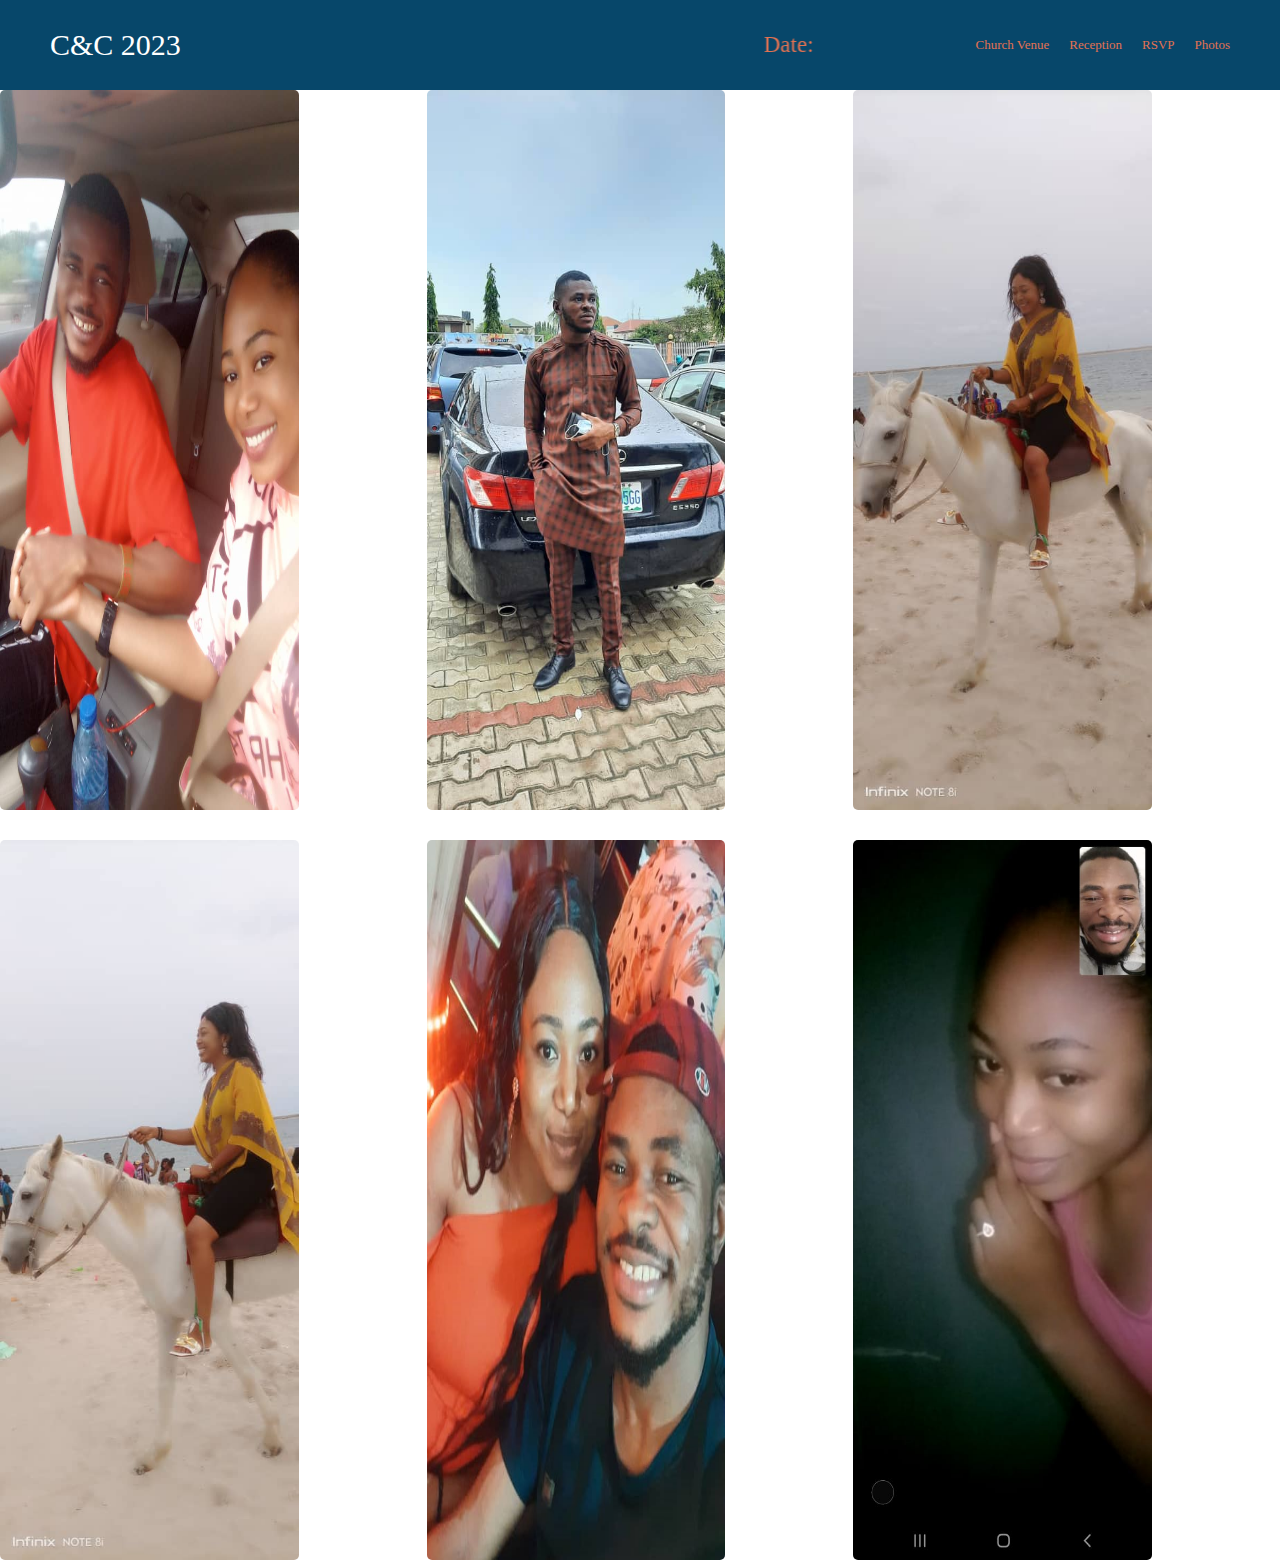
==== photo.html @ c26c6748 "my first wedding webpage commit" ====
<!DOCTYPE html>
<html lang="en">
<head>
    <meta charset="UTF-8">
    <meta http-equiv="X-UA-Compatible" content="IE=edge">
    <meta name="viewport" content="width=device-width, initial-scale=1.0">
    <title>photo</title>
    <link rel="stylesheet" href="../dashboard/css/all.min.css">
    <link rel="stylesheet" href="./style.css">
</head>
<body>
    <nav>
       
        <div class="navCC" ><a href="./index.html">C&C 2023</a></div>

        <marquee  direction="left" width="50%">Date: 29th April, 2023  <span>God bless you as you plan to come and celebrate with us</span></marquee>

        <label for="chck">
             <i class="fa-solid top_handborger_icon borgermenu fa-bars"></i>
            </label>
        <input type="checkbox" id="chck">
       
            <ul class="topmenu">
        
                <a href="./pages/Rsvp.html"> Church Venue</a>  
                <a href="./pages/Reception.html"> Reception</a>
                <a href="./pages/Rsvp.html"> RSVP</a>
                <a href="./photo.html"> Photos</a>
               
            </ul>
           
            
   
    </nav>

    <div class="galleryContainer">
        
    <div class="gallery">
      
        <img src="./photos/img1.jpg" class="long">
    
        <img src="./photos/img2.jpg" class="long">
    
        <img src="./photos/img3.jpg" class="long">
   
        <img src="./photos/img4.jpg" class="long">
    
        <img src="./photos/img5.jpg" class="long">
    
        <img src="./photos/img6.jpg" class="long">
    

</div>

    </div>



   


    <script src="./js/all.min.js"></script>   
</body>
</html>
---- style.css ----
body{
    box-sizing: border-box;
    background-color: #fff;
    padding: 0;
    margin: 0;
    font-size: 62.5%;
    height: 100vh;
    
}
body .home{
       background-color: #f2f2f2;
        }


nav{
    display: flex;
    justify-content: space-between;
    align-items: center;
    height: 10vh;
    max-width:100%;
    margin: 0 auto;
    padding:0 50px;
    background-color: #07476a;
    color:#fff;
    font-size: 13px;
    color:#e37252;    
}

.borgermenu{
    display: none;
}

.topmenu{
    display: flex;
    justify-content: space-between;
    text-align: center;
}

.topmenu a{
    padding-left: 20px;
    text-decoration: none;
    color: #e37252;
}

.topmenu a:hover{
    color: #fff;
    font-size: 14px;
    transition: 0.5sec ease-in-out;
}

marquee{
    font-size: 23px;
}

marquee span{
    color:#fff;
    font-size: 20px;
    margin-left:30px;
}

.navCC{
font-size: 30px;
font-family: 'Lobster', cursive;
}

.navCC a{
text-decoration: none;
cursor: pointer;
color:#fff;
}

.container{
    display: grid;
    grid-template-columns: 1fr 1fr;
    align-items: center;
    justify-content: center;  
    text-align: center; 
    height: 90vh;
   
}


img{
    width:70%;
    height: 80vh;
    border-radius:5px;
    
}

.container h1{
    font-size: 60px;
    line-height: 20px;
    color: #e37252;
    font-family: 'Lobster', cursive;
    font-weight: 300;
}

.cardtext{
    width: 100%;
}

.cardtext h1:nth-child(2){
    color: #07476a;
    font-size: 40px;
}

.container h2{
    font-size: 50px;
    line-height: 20px;
    color:#e37252;
    
}

.container h3{
    font-size: 30px;
    line-height: 20px;
    color: #07476a;
  
}

.container:last-child{
    order: 2;
}


.line{
    width: 15%;
    height:5px ;
    background: #e5e5e5;
    margin: 0 auto;
}

#chck{
    display: none;
}


/*Rsvp*/

body .backroundImg{
    background-image: url(./photos/debby-hudson-jcc8sxK2Adw-unsplash.jpg);
    background-repeat: no-repeat;
    background-size:cover;
    background-position:center;
    height:90vh;
    width: 100%;
    box-sizing: border-box;
    font-family: 'Montserrat', sans-serif;
    color:#07476a;
}

.backroundImg{

display: flex;
flex-direction: column;
padding-left: 20%;
justify-content: center;


}

.backroundImg h1{
font-size: 60px;
line-height: 50px;
}

/*church Venue*/
body .VenueImage{
    background-image: url(./photos/WhatsApp\ Image\ 2023-02-01\ at\ 11.03.55\ AM.jpeg);
    background-position: center;
    background-size: cover;
    background-repeat: no-repeat;
    height: 90vh;
    box-sizing: border-box;
}


.VenueImage{
    display: flex;
    flex-direction: column;
    align-items: center;
    justify-content: center;
    text-align: center;

}
.VenueImage h1{
    color:gold;
    font-size: 60px;
    line-height: 20px;
    }

    /*reception*/
    .reception{
        background-image: url(./photos/WhatsApp\ Image\ 2023-02-01\ at\ 11.55.58\ AM.jpeg);
        background-position: center;
        background-size: cover;
        background-repeat: no-repeat;
        height: 90vh;
        box-sizing: border-box;
      opacity: 80%;
    }
    .reception{
        display: flex;
        flex-direction: column;
        align-items: center;
        justify-content: center;
        text-align: center;
        line-height: 18px;
        }

    .reception h2,h3{
        color:greenyellow;
        font-size: 40px;
        }

        /*photo*/

        .galleryContainer{
            max-width: 1400px;
            height: 80vh;
          row-gap: 30px;
        }
      
     .gallery{
            display: grid;
            grid-template-columns: 5fr 5fr 5fr;
           grid-row-gap:30px;
            background-color: #fff;
            width: 100%;
            height: 100%;
        
          
        }



.gallery .long:hover{
   scale: 1.1;
   transition: 0.5sec ease-in-out;
   overflow:hidden;

}
       
       


@media(max-width:600px){
.borgermenu{
    display: block;
    font-size: 30px;
}

.cardtext{
    order: 2;
}


.topmenu{
    display: block;
    top:-100%;
    position: fixed;
}

 .topmenu a{
    display: flex;
    flex-direction: column;
    padding-top: 20px;
    color: #fff;
    justify-content: center;
    align-items: center;
    text-align: center;
    font-size: 18px;
    font-family: 'Lobster', cursive;
    
} 

#chck:checked~ul{   
    top:40px;
}

    nav{
        height: 7vh;
        padding:0 30px;  
    }
    
    marquee{
       display: none;
    }
    
    .container{
        grid-template-columns: 1fr;
        height: 93vh;
    }

    img{
        width:90%;
        height: 50vh;
        border-radius:10px;   
    }
    
    .container h1{
        font-size: 30px;
        color: #e37252;
        font-weight: 600;
        line-height: 18px;  
    }
    
    .cardtext h1:nth-child(2){
        color: #fff;
        font-size: 30px;
        color: #07476a;
    }
    
    .container h2{
        font-size: 30px;
        line-height: 15px;
        color:#e37252;
        
    }
    
    .container h3{
        font-size: 20px;
        line-height: 15px;
        color: #07476a;
      
    }
    
    .container:last-child{
        order: 1;
    }
    
    .line{
      display: none;   
    }
    

    
    /*Rsvp*/
    body .backroundImg{
        height: 93vh;
    }
    
    .backroundImg{
    padding: 10px 30px ;
    
    }
    
    .backroundImg h1{
    font-size: 40px;
    line-height: 30px;
    }
    
    /*church Venue*/
    body .VenueImage{
        height: 93vh;
    }
    

    .VenueImage h1{
        font-size: 40px;
        line-height: 40px;
        }
    
        /*reception*/
        .reception{
            height: 93vh;
        
        }
    
        .reception h2{  
            font-size: 40px;
           line-height: 40px;
            }
  
        .reception h3{
            font-size: 25px;
            color: goldenrod;
           
            }
    
            /*photo*/
          
            .gallery{
                grid-template-columns: 1fr;
               grid-row-gap:30px;
               width: 90%;
               margin:10px auto ;
            }
    
        }   
        
        
    /*nav{
        height: 60px;
        max-width:100%;
        background-color: #e5e5e5;
        color:#fff;
        padding:0 20px;
        font-size: 13px;
        
    }
    #chck:checked ~ .topmenu{
        display:block
    }
    

    .topmenu ul a{
        display: block;
        padding-left: 20px;
        text-decoration: none;
        color: #fff;
        font-size: 18px;
    }

    .topmenu{
        
        justify-content: center;
        text-align: center;
    }

    .container{
        display: grid;
        grid-template-columns: 1fr;
        margin-left:10;
        margin-right: 10px;
        margin-top: 40px;
        gap: 0px;
    }
.container .HomePhoto{
    order: 1;
}
    .borgermenu{
        display: block;
        font-size: 30px;
    }

    .topmenu{
        display:none;
    }

.container{
    grid-template-columns: 1fr;
}

img{
    background-color: red;
    width:70%
}


.container h1{
    font-size: 50px;
    margin-top: 20px;
    margin-bottom: 0px; 
}

.container h2{
    font-size: 30px;
    line-height: 20px;
    
}

.container h3{
    font-size: 20px;
    line-height: 20px;
    color: #e5e5e5;
  
}


.line{
    width: 15%;
    height:5px ;
    background: #e5e5e5;
    margin-top: 10px;  
}
}
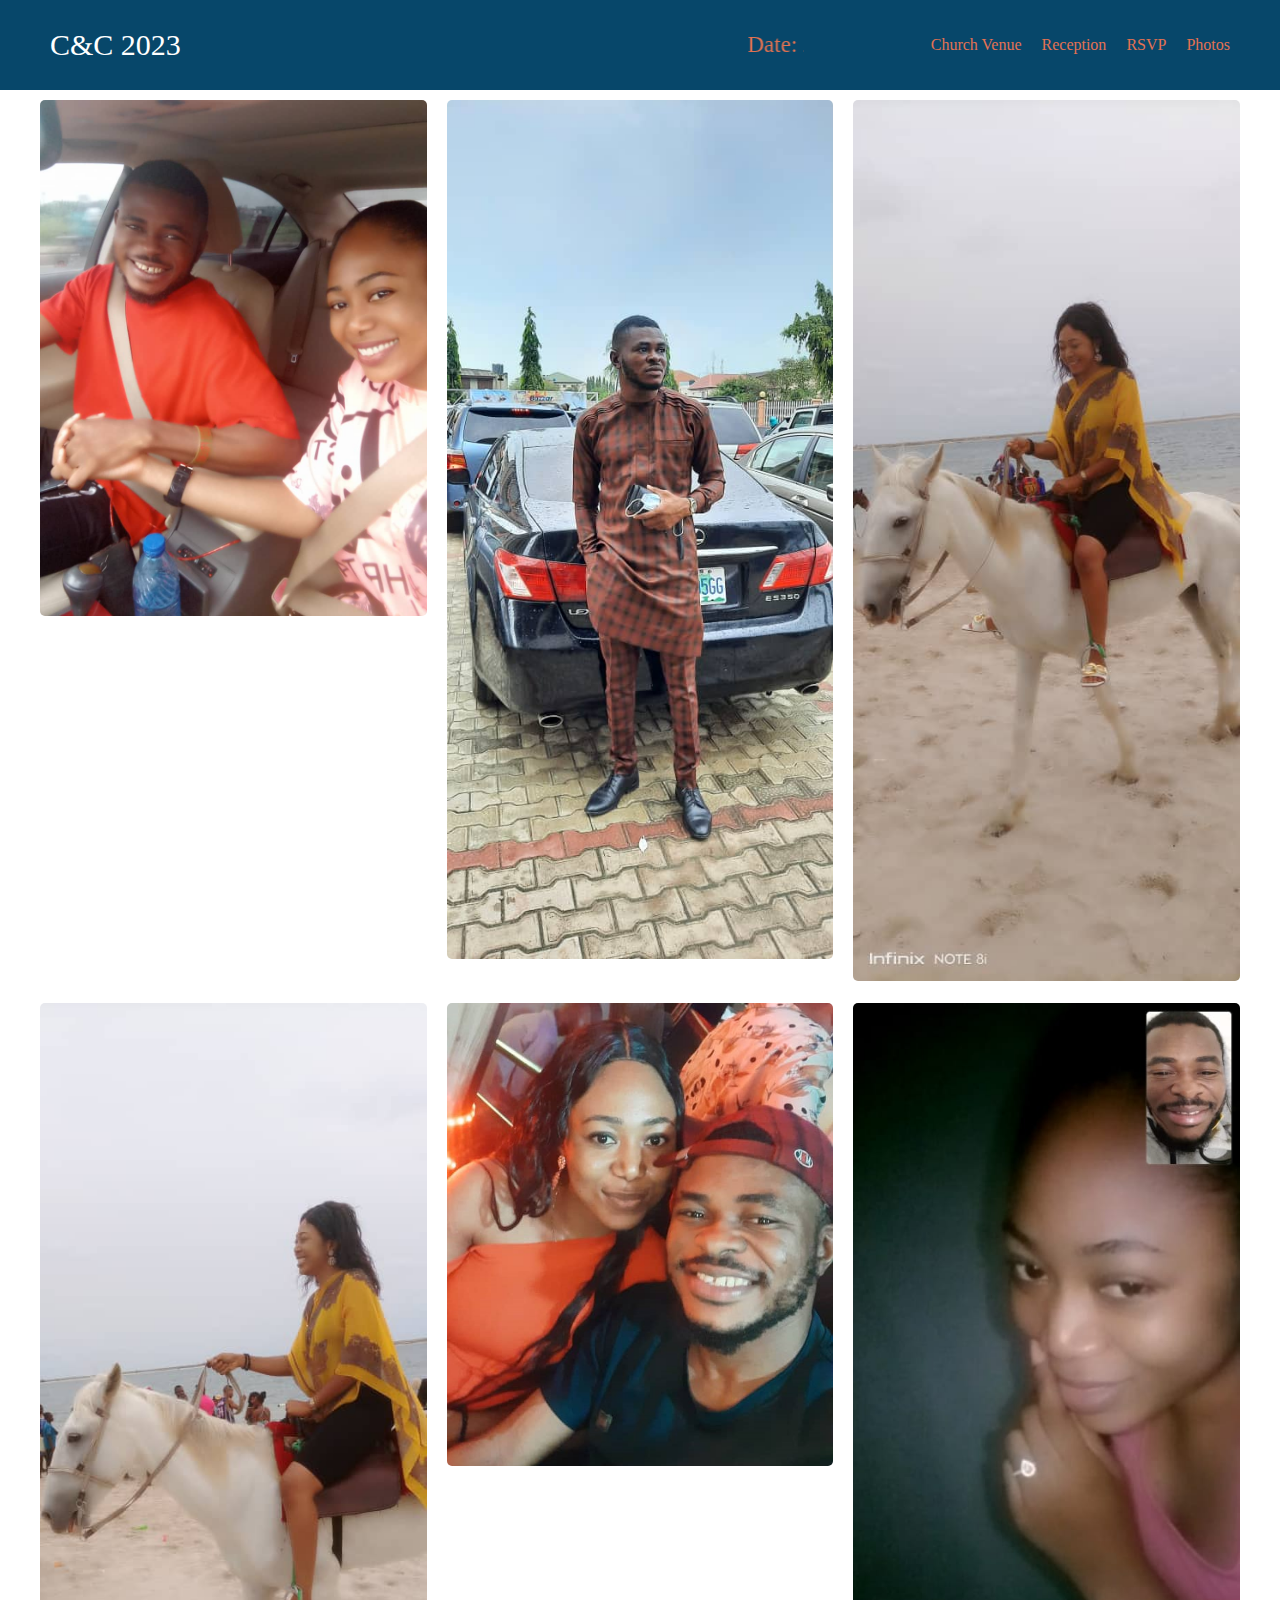
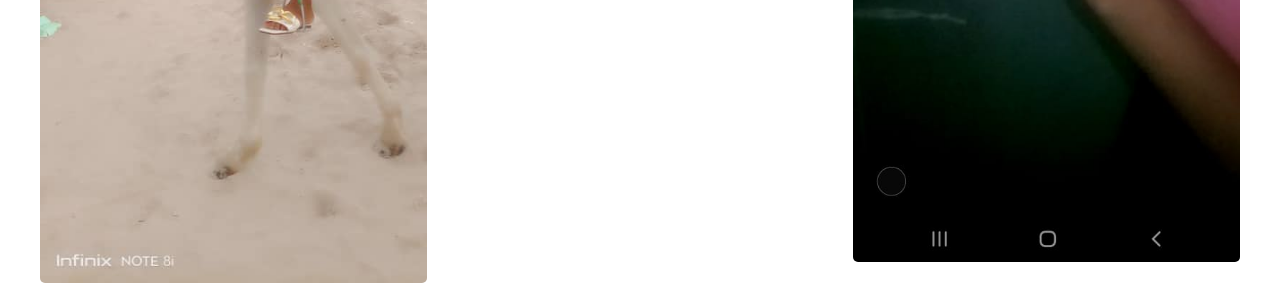
==== commit 336ecad5: "second commit" ====
--- a/photo.html
+++ b/photo.html
@@ -35,22 +35,42 @@
 
     <div class="galleryContainer">
         
-    <div class="gallery">
-      
-        <img src="./photos/img1.jpg" class="long">
-    
-        <img src="./photos/img2.jpg" class="long">
-    
-        <img src="./photos/img3.jpg" class="long">
-   
-        <img src="./photos/img4.jpg" class="long">
-    
-        <img src="./photos/img5.jpg" class="long">
-    
-        <img src="./photos/img6.jpg" class="long">
-    
+    <div class="box">
+        <div class="long">
+            <img src="./photos/img1.jpg" >
+        </div>
+        
+    </div>
 
-</div>
+    <div class="box">
+        <div class="long">
+            <img src="./photos/img2.jpg" >
+        </div>
+    </div>
+
+    <div class="box">
+        <div class="long">
+            <img src="./photos/img3.jpg" >
+        </div>
+    </div>
+
+    <div class="box">
+        <div class="long">
+            <img src="./photos/img4.jpg" >
+        </div>
+    </div>
+
+    <div class="box">
+        <div class="long">
+            <img src="./photos/img5.jpg" >
+        </div>
+    </div>
+
+    <div class="box">
+        <div class="long">
+            <img src="./photos/img6.jpg" >
+        </div>
+    </div>
 
     </div>
 
--- a/style.css
+++ b/style.css
@@ -40,11 +40,12 @@
     padding-left: 20px;
     text-decoration: none;
     color: #e37252;
+    font-size: 16px;
 }
 
 .topmenu a:hover{
     color: #fff;
-    font-size: 14px;
+   
     transition: 0.5sec ease-in-out;
 }
 
@@ -76,7 +77,6 @@
     justify-content: center;  
     text-align: center; 
     height: 90vh;
-   
 }
 
 
@@ -197,25 +197,56 @@
         background-repeat: no-repeat;
         height: 90vh;
         box-sizing: border-box;
-      opacity: 80%;
-    }
-    .reception{
+      opacity: 3;
+    }
+    .reception .receptionContent {
         display: flex;
         flex-direction: column;
-        align-items: center;
-        justify-content: center;
-        text-align: center;
+      justify-content: center;
+      align-items:center ;
+      text-align: center;
         line-height: 18px;
+        color:greenyellow;
+        
         }
 
     .reception h2,h3{
         color:greenyellow;
         font-size: 40px;
+        z-index: 3;
         }
 
         /*photo*/
 
         .galleryContainer{
+            display: grid;
+            grid-template-columns: 1fr 1fr 1fr;
+            max-width: 1200px;
+            margin: 10px auto;
+            gap: 20px;
+        }
+
+        .box{
+            overflow: hidden;
+      
+        }
+        
+.box img  {
+    width:100%;
+    height: 80vh;
+    border-radius:5px;   
+}
+
+.box:hover .long{
+    scale: 1.5;
+    transition:all 0.5sec ease-in-out;
+    border-radius:5px;
+   
+ 
+ }
+
+
+        /* .galleryContainer{
             max-width: 1400px;
             height: 80vh;
           row-gap: 30px;
@@ -239,7 +270,7 @@
    transition: 0.5sec ease-in-out;
    overflow:hidden;
 
-}
+} */
        
        
 
@@ -248,6 +279,8 @@
 .borgermenu{
     display: block;
     font-size: 30px;
+    padding-left: 150px;
+   
 }
 
 .cardtext{
@@ -259,29 +292,48 @@
     display: block;
     top:-100%;
     position: fixed;
-}
+
+}
+
 
  .topmenu a{
     display: flex;
     flex-direction: column;
-    padding-top: 20px;
-    color: #fff;
+    padding: 25px;
+    width: auto;
+    height: auto;
     justify-content: center;
     align-items: center;
     text-align: center;
     font-size: 18px;
     font-family: 'Lobster', cursive;
-    
+    background-color: #fff;
+    color: gold; 
+    z-index: 5000;
+    animation:animate1 forwards ease-in-out;
 } 
+@keyframes animate1 {
+    from{
+        top:0
+    }
+    to{
+        width: 300px;
+    }
+    
+}
 
 #chck:checked~ul{   
-    top:40px;
+    top:6vh;
 }
 
     nav{
+        justify-content: center;
+        align-items: center;
+        text-align: center;
         height: 7vh;
-        padding:0 30px;  
-    }
+        padding:0 30px; 
+    }
+    
     
     marquee{
        display: none;
@@ -370,108 +422,60 @@
         .reception h2{  
             font-size: 40px;
            line-height: 40px;
+           
             }
   
         .reception h3{
             font-size: 25px;
-            color: goldenrod;
            
             }
     
             /*photo*/
           
+            .galleryContainer{
+                grid-template-columns: 1fr;
+                max-width: 90%;
+                height: fit-content;
+            }
+    
+        }   
+       
+        .box img  {
+            height: 100%;  
+        }
+
+      
+   
+
+
+        /* @media(min-width:600px){
+            marquee{
+               display: none;
+            }
+
+            .cardtext{
+                order: 2;
+            }
+
+            .container{
+                grid-template-columns: 1fr;
+                height: 90vh;
+           
+            }
+
+            img{
+                width:70%;
+                height: 50vh;
+                border-radius:5px;
+                
+            }
+
             .gallery{
-                grid-template-columns: 1fr;
-               grid-row-gap:30px;
-               width: 90%;
-               margin:10px auto ;
-            }
-    
-        }   
-        
-        
-    /*nav{
-        height: 60px;
-        max-width:100%;
-        background-color: #e5e5e5;
-        color:#fff;
-        padding:0 20px;
-        font-size: 13px;
-        
-    }
-    #chck:checked ~ .topmenu{
-        display:block
-    }
-    
-
-    .topmenu ul a{
-        display: block;
-        padding-left: 20px;
-        text-decoration: none;
-        color: #fff;
-        font-size: 18px;
-    }
-
-    .topmenu{
-        
-        justify-content: center;
-        text-align: center;
-    }
-
-    .container{
-        display: grid;
-        grid-template-columns: 1fr;
-        margin-left:10;
-        margin-right: 10px;
-        margin-top: 40px;
-        gap: 0px;
-    }
-.container .HomePhoto{
-    order: 1;
-}
-    .borgermenu{
-        display: block;
-        font-size: 30px;
-    }
-
-    .topmenu{
-        display:none;
-    }
-
-.container{
-    grid-template-columns: 1fr;
-}
-
-img{
-    background-color: red;
-    width:70%
-}
-
-
-.container h1{
-    font-size: 50px;
-    margin-top: 20px;
-    margin-bottom: 0px; 
-}
-
-.container h2{
-    font-size: 30px;
-    line-height: 20px;
-    
-}
-
-.container h3{
-    font-size: 20px;
-    line-height: 20px;
-    color: #e5e5e5;
+                grid-template-columns:1fr 1fr;
+                width: 100%;
+                height: 100%;
+            }
+            
+        }   */
+        
   
-}
-
-
-.line{
-    width: 15%;
-    height:5px ;
-    background: #e5e5e5;
-    margin-top: 10px;  
-}
-}
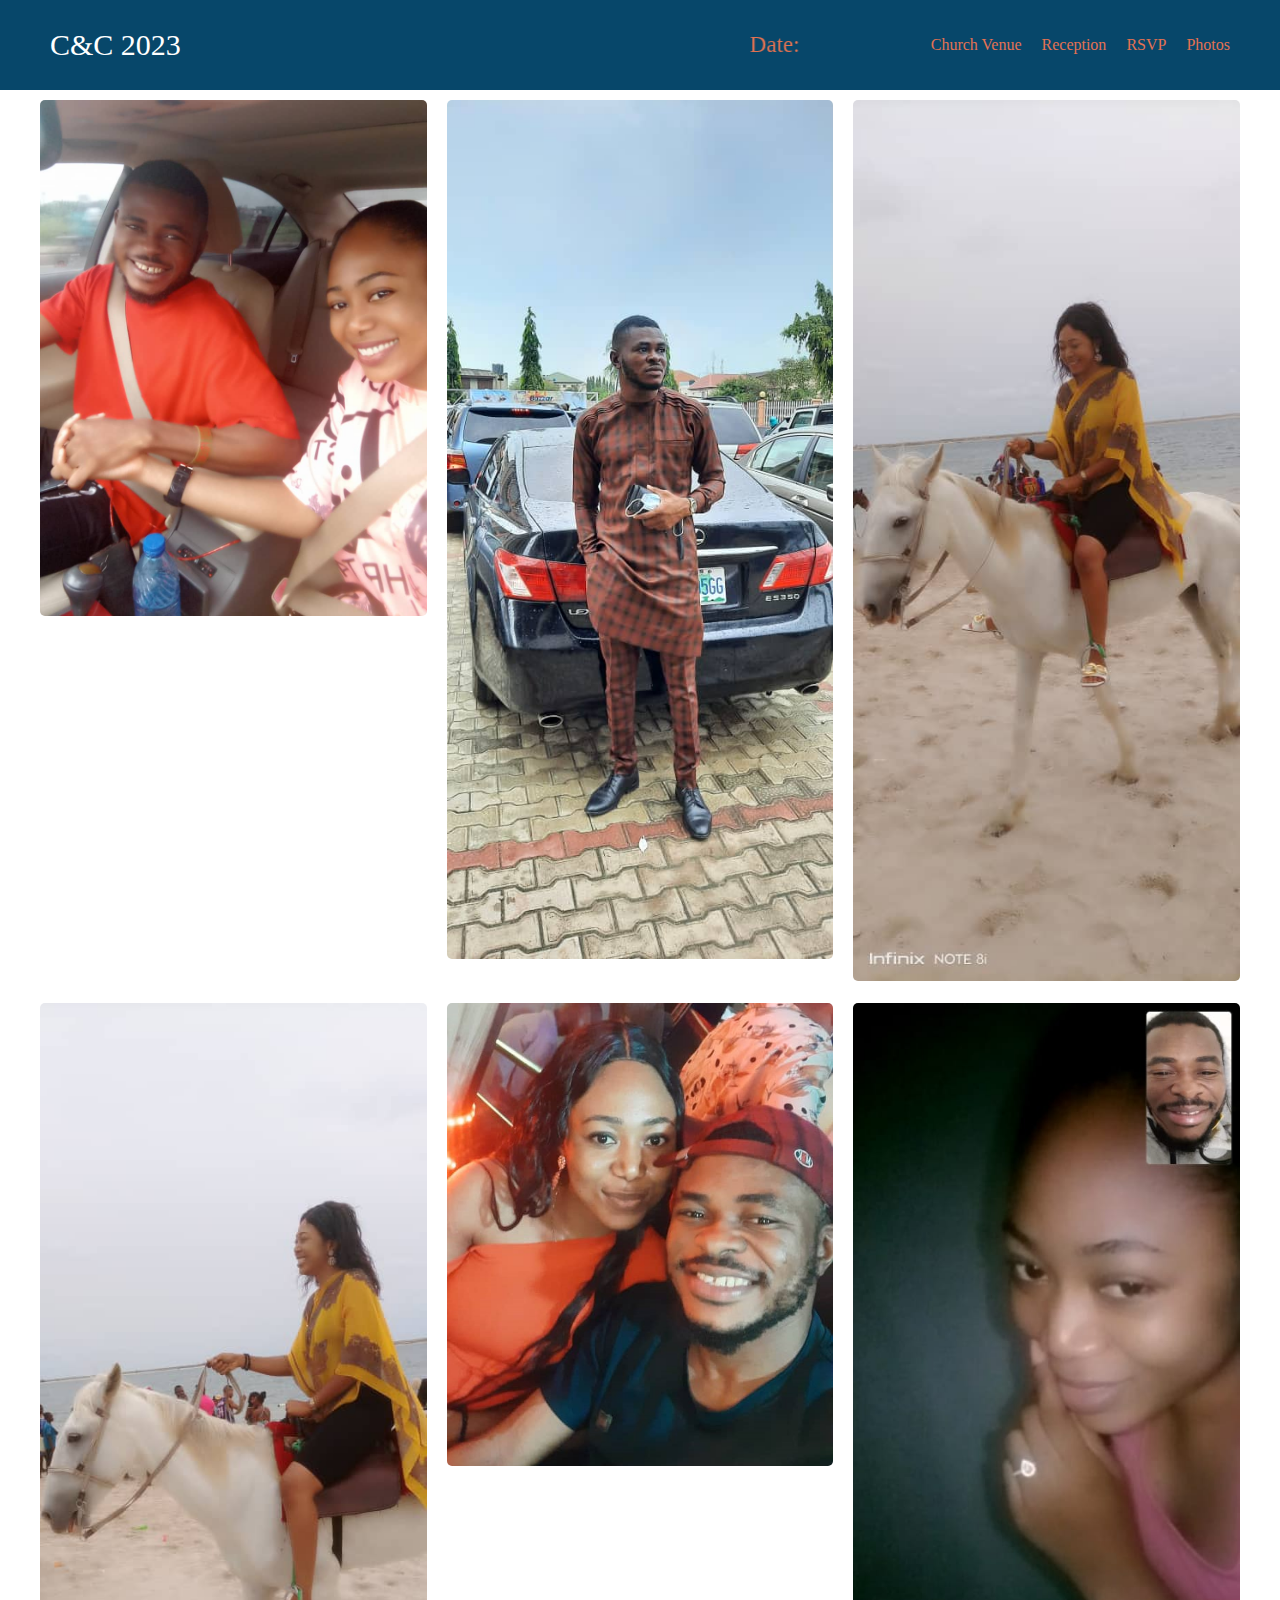
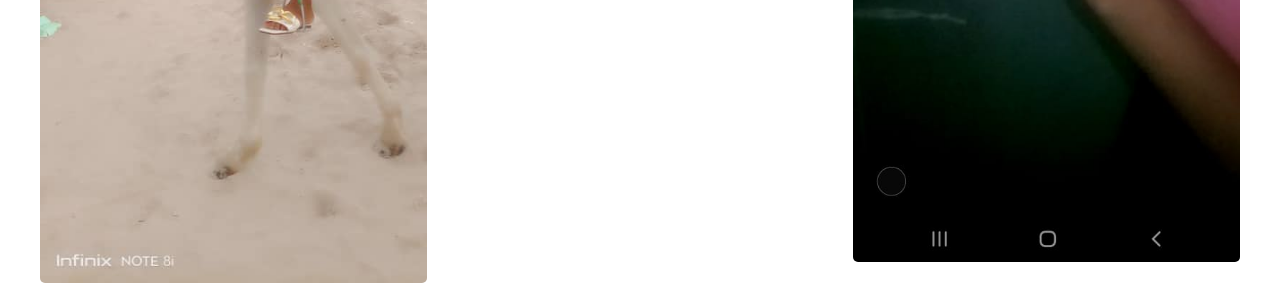
==== commit 6cc46dee: "updated reception background image" ====
--- a/photo.html
+++ b/photo.html
@@ -1,5 +1,6 @@
 <!DOCTYPE html>
 <html lang="en">
+
 <head>
     <meta charset="UTF-8">
     <meta http-equiv="X-UA-Compatible" content="IE=edge">
@@ -8,77 +9,80 @@
     <link rel="stylesheet" href="../dashboard/css/all.min.css">
     <link rel="stylesheet" href="./style.css">
 </head>
+
 <body>
     <nav>
-       
-        <div class="navCC" ><a href="./index.html">C&C 2023</a></div>
 
-        <marquee  direction="left" width="50%">Date: 29th April, 2023  <span>God bless you as you plan to come and celebrate with us</span></marquee>
+        <div class="navCC"><a href="./index.html">C&C 2023</a></div>
+
+        <marquee direction="left" width="50%">Date: 29th April, 2023 <span>God bless you as you plan to come and
+                celebrate with us</span></marquee>
 
         <label for="chck">
-             <i class="fa-solid top_handborger_icon borgermenu fa-bars"></i>
-            </label>
+            <i class="fa-solid top_handborger_icon borgermenu fa-bars"></i>
+        </label>
         <input type="checkbox" id="chck">
-       
-            <ul class="topmenu">
-        
-                <a href="./pages/Rsvp.html"> Church Venue</a>  
-                <a href="./pages/Reception.html"> Reception</a>
-                <a href="./pages/Rsvp.html"> RSVP</a>
-                <a href="./photo.html"> Photos</a>
-               
-            </ul>
-           
-            
-   
+
+        <ul class="topmenu">
+
+            <a href="./pages/Rsvp.html"> Church Venue</a>
+            <a href="./pages/Reception.html"> Reception</a>
+            <a href="./pages/Rsvp.html"> RSVP</a>
+            <a href="./photo.html"> Photos</a>
+
+        </ul>
+
+
+
     </nav>
 
     <div class="galleryContainer">
-        
-    <div class="box">
-        <div class="long">
-            <img src="./photos/img1.jpg" >
+
+        <div class="box">
+            <div class="long">
+                <img src="./photos/img1.jpg">
+            </div>
+
         </div>
-        
-    </div>
 
-    <div class="box">
-        <div class="long">
-            <img src="./photos/img2.jpg" >
+        <div class="box">
+            <div class="long">
+                <img src="./photos/img2.jpg">
+            </div>
         </div>
-    </div>
 
-    <div class="box">
-        <div class="long">
-            <img src="./photos/img3.jpg" >
+        <div class="box">
+            <div class="long">
+                <img src="./photos/img3.jpg">
+            </div>
         </div>
-    </div>
 
-    <div class="box">
-        <div class="long">
-            <img src="./photos/img4.jpg" >
+        <div class="box">
+            <div class="long">
+                <img src="./photos/img4.jpg">
+            </div>
         </div>
-    </div>
 
-    <div class="box">
-        <div class="long">
-            <img src="./photos/img5.jpg" >
+        <div class="box">
+            <div class="long">
+                <img src="./photos/img5.jpg">
+            </div>
         </div>
-    </div>
 
-    <div class="box">
-        <div class="long">
-            <img src="./photos/img6.jpg" >
+        <div class="box">
+            <div class="long">
+                <img src="./photos/img6.jpg">
+            </div>
         </div>
-    </div>
 
     </div>
 
 
 
-   
 
 
-    <script src="./js/all.min.js"></script>   
+
+    <script src="./js/all.min.js"></script>
 </body>
+
 </html>--- a/style.css
+++ b/style.css
@@ -1,93 +1,94 @@
-body{
+body {
     box-sizing: border-box;
     background-color: #fff;
     padding: 0;
     margin: 0;
     font-size: 62.5%;
     height: 100vh;
-    
-}
-body .home{
-       background-color: #f2f2f2;
-        }
-
-
-nav{
+
+}
+
+body .home {
+    background-color: #f2f2f2;
+}
+
+
+nav {
     display: flex;
     justify-content: space-between;
     align-items: center;
     height: 10vh;
-    max-width:100%;
+    max-width: 100%;
     margin: 0 auto;
-    padding:0 50px;
+    padding: 0 50px;
     background-color: #07476a;
-    color:#fff;
+    color: #fff;
     font-size: 13px;
-    color:#e37252;    
-}
-
-.borgermenu{
+    color: #e37252;
+}
+
+.borgermenu {
     display: none;
 }
 
-.topmenu{
+.topmenu {
     display: flex;
     justify-content: space-between;
     text-align: center;
 }
 
-.topmenu a{
+.topmenu a {
     padding-left: 20px;
     text-decoration: none;
     color: #e37252;
     font-size: 16px;
 }
 
-.topmenu a:hover{
+.topmenu a:hover {
     color: #fff;
-   
+
     transition: 0.5sec ease-in-out;
 }
 
-marquee{
+marquee {
     font-size: 23px;
 }
 
-marquee span{
-    color:#fff;
+marquee span {
+    color: #fff;
     font-size: 20px;
-    margin-left:30px;
-}
-
-.navCC{
-font-size: 30px;
-font-family: 'Lobster', cursive;
-}
-
-.navCC a{
-text-decoration: none;
-cursor: pointer;
-color:#fff;
-}
-
-.container{
+    margin-left: 30px;
+}
+
+.navCC {
+    font-size: 30px;
+    font-family: 'Lobster', cursive;
+}
+
+.navCC a {
+    text-decoration: none;
+    cursor: pointer;
+    color: #fff;
+}
+
+.container {
     display: grid;
     grid-template-columns: 1fr 1fr;
     align-items: center;
-    justify-content: center;  
-    text-align: center; 
+    justify-content: center;
+    text-align: center;
     height: 90vh;
 }
 
 
-img{
-    width:70%;
+img {
+    width: 70%;
     height: 80vh;
-    border-radius:5px;
-    
-}
-
-.container h1{
+    border-radius: 5px;
+
+}
+
+.container h1 {
     font-size: 60px;
     line-height: 20px;
     color: #e37252;
@@ -95,77 +96,77 @@
     font-weight: 300;
 }
 
-.cardtext{
+.cardtext {
     width: 100%;
 }
 
-.cardtext h1:nth-child(2){
+.cardtext h1:nth-child(2) {
     color: #07476a;
     font-size: 40px;
 }
 
-.container h2{
+.container h2 {
     font-size: 50px;
     line-height: 20px;
-    color:#e37252;
-    
-}
-
-.container h3{
+    color: #e37252;
+
+}
+
+.container h3 {
     font-size: 30px;
     line-height: 20px;
     color: #07476a;
-  
-}
-
-.container:last-child{
+
+}
+
+.container:last-child {
     order: 2;
 }
 
 
-.line{
+.line {
     width: 15%;
-    height:5px ;
+    height: 5px;
     background: #e5e5e5;
     margin: 0 auto;
 }
 
-#chck{
+#chck {
     display: none;
 }
 
 
 /*Rsvp*/
 
-body .backroundImg{
+body .backroundImg {
     background-image: url(./photos/debby-hudson-jcc8sxK2Adw-unsplash.jpg);
     background-repeat: no-repeat;
-    background-size:cover;
-    background-position:center;
-    height:90vh;
+    background-size: cover;
+    background-position: center;
+    height: 90vh;
     width: 100%;
     box-sizing: border-box;
     font-family: 'Montserrat', sans-serif;
-    color:#07476a;
-}
-
-.backroundImg{
-
-display: flex;
-flex-direction: column;
-padding-left: 20%;
-justify-content: center;
-
-
-}
-
-.backroundImg h1{
-font-size: 60px;
-line-height: 50px;
+    color: #07476a;
+}
+
+.backroundImg {
+
+    display: flex;
+    flex-direction: column;
+    padding-left: 20%;
+    justify-content: center;
+
+
+}
+
+.backroundImg h1 {
+    font-size: 60px;
+    line-height: 50px;
 }
 
 /*church Venue*/
-body .VenueImage{
+body .VenueImage {
     background-image: url(./photos/WhatsApp\ Image\ 2023-02-01\ at\ 11.03.55\ AM.jpeg);
     background-position: center;
     background-size: cover;
@@ -175,7 +176,7 @@
 }
 
 
-.VenueImage{
+.VenueImage {
     display: flex;
     flex-direction: column;
     align-items: center;
@@ -183,70 +184,72 @@
     text-align: center;
 
 }
-.VenueImage h1{
-    color:gold;
+
+.VenueImage h1 {
+    color: gold;
     font-size: 60px;
     line-height: 20px;
-    }
-
-    /*reception*/
-    .reception{
-        background-image: url(./photos/WhatsApp\ Image\ 2023-02-01\ at\ 11.55.58\ AM.jpeg);
-        background-position: center;
-        background-size: cover;
-        background-repeat: no-repeat;
-        height: 90vh;
-        box-sizing: border-box;
-      opacity: 3;
-    }
-    .reception .receptionContent {
-        display: flex;
-        flex-direction: column;
-      justify-content: center;
-      align-items:center ;
-      text-align: center;
-        line-height: 18px;
-        color:greenyellow;
-        
-        }
-
-    .reception h2,h3{
-        color:greenyellow;
-        font-size: 40px;
-        z-index: 3;
-        }
-
-        /*photo*/
-
-        .galleryContainer{
-            display: grid;
-            grid-template-columns: 1fr 1fr 1fr;
-            max-width: 1200px;
-            margin: 10px auto;
-            gap: 20px;
-        }
-
-        .box{
-            overflow: hidden;
-      
-        }
-        
-.box img  {
-    width:100%;
+}
+
+/*reception*/
+.reception {
+    background: linear-gradient(rgba(0, 0, 0, 0.9), rgba(0, 0, 0, 0.7)), url(./photos/WhatsApp\ Image\ 2023-02-01\ at\ 11.55.58\ AM.jpeg);
+    height: 90vh;
+    background-position: center;
+    background-size: cover;
+    background-repeat: no-repeat;
+
+}
+
+.reception .receptionContent {
+    display: flex;
+    flex-direction: column;
+    justify-content: center;
+    align-items: center;
+    text-align: center;
+    line-height: 18px;
+    color: whitesmoke;
+
+}
+
+.reception h2,
+h3 {
+    color: whitesmoke;
+    font-size: 40px;
+    z-index: 3;
+}
+
+/*photo*/
+
+.galleryContainer {
+    display: grid;
+    grid-template-columns: 1fr 1fr 1fr;
+    max-width: 1200px;
+    margin: 10px auto;
+    gap: 20px;
+}
+
+.box {
+    overflow: hidden;
+
+}
+
+.box img {
+    width: 100%;
     height: 80vh;
-    border-radius:5px;   
-}
-
-.box:hover .long{
+    border-radius: 5px;
+}
+
+.box:hover .long {
     scale: 1.5;
-    transition:all 0.5sec ease-in-out;
-    border-radius:5px;
-   
- 
- }
-
-
-        /* .galleryContainer{
+    transition: all 0.5sec ease-in-out;
+    border-radius: 5px;
+
+
+}
+
+
+/* .galleryContainer{
             max-width: 1400px;
             height: 80vh;
           row-gap: 30px;
@@ -271,184 +274,186 @@
    overflow:hidden;
 
 } */
-       
-       
-
-
-@media(max-width:600px){
-.borgermenu{
-    display: block;
-    font-size: 30px;
-    padding-left: 150px;
-   
-}
-
-.cardtext{
-    order: 2;
-}
-
-
-.topmenu{
-    display: block;
-    top:-100%;
-    position: fixed;
-
-}
-
-
- .topmenu a{
-    display: flex;
-    flex-direction: column;
-    padding: 25px;
-    width: auto;
-    height: auto;
-    justify-content: center;
-    align-items: center;
-    text-align: center;
-    font-size: 18px;
-    font-family: 'Lobster', cursive;
-    background-color: #fff;
-    color: gold; 
-    z-index: 5000;
-    animation:animate1 forwards ease-in-out;
-} 
-@keyframes animate1 {
-    from{
-        top:0
-    }
-    to{
-        width: 300px;
-    }
-    
-}
-
-#chck:checked~ul{   
-    top:6vh;
-}
-
-    nav{
+
+
+
+
+@media(max-width:600px) {
+    .borgermenu {
+        display: block;
+        font-size: 30px;
+        padding-left: 150px;
+
+    }
+
+    .cardtext {
+        order: 2;
+    }
+
+
+    .topmenu {
+        display: block;
+        top: -100%;
+        position: fixed;
+
+    }
+
+
+    .topmenu a {
+        display: flex;
+        flex-direction: column;
+        padding: 25px;
+        width: auto;
+        height: auto;
+        justify-content: center;
+        align-items: center;
+        text-align: center;
+        font-size: 18px;
+        font-family: 'Lobster', cursive;
+        background-color: #fff;
+        color: gold;
+        z-index: 5000;
+        animation: animate1 forwards ease-in-out;
+    }
+
+    @keyframes animate1 {
+        from {
+            top: 0
+        }
+
+        to {
+            width: 300px;
+        }
+
+    }
+
+    #chck:checked~ul {
+        top: 6vh;
+    }
+
+    nav {
         justify-content: center;
         align-items: center;
         text-align: center;
         height: 7vh;
-        padding:0 30px; 
-    }
-    
-    
-    marquee{
-       display: none;
-    }
-    
-    .container{
+        padding: 0 30px;
+    }
+
+
+    marquee {
+        display: none;
+    }
+
+    .container {
         grid-template-columns: 1fr;
         height: 93vh;
     }
 
-    img{
-        width:90%;
+    img {
+        width: 90%;
         height: 50vh;
-        border-radius:10px;   
-    }
-    
-    .container h1{
+        border-radius: 10px;
+    }
+
+    .container h1 {
         font-size: 30px;
         color: #e37252;
         font-weight: 600;
-        line-height: 18px;  
-    }
-    
-    .cardtext h1:nth-child(2){
+        line-height: 18px;
+    }
+
+    .cardtext h1:nth-child(2) {
         color: #fff;
         font-size: 30px;
         color: #07476a;
     }
-    
-    .container h2{
+
+    .container h2 {
         font-size: 30px;
         line-height: 15px;
-        color:#e37252;
-        
-    }
-    
-    .container h3{
+        color: #e37252;
+
+    }
+
+    .container h3 {
         font-size: 20px;
         line-height: 15px;
         color: #07476a;
-      
-    }
-    
-    .container:last-child{
+
+    }
+
+    .container:last-child {
         order: 1;
     }
-    
-    .line{
-      display: none;   
-    }
-    
-
-    
+
+    .line {
+        display: none;
+    }
+
+
+
     /*Rsvp*/
-    body .backroundImg{
+    body .backroundImg {
         height: 93vh;
     }
-    
-    .backroundImg{
-    padding: 10px 30px ;
-    
-    }
-    
-    .backroundImg h1{
-    font-size: 40px;
-    line-height: 30px;
-    }
-    
+
+    .backroundImg {
+        padding: 10px 30px;
+
+    }
+
+    .backroundImg h1 {
+        font-size: 40px;
+        line-height: 30px;
+    }
+
     /*church Venue*/
-    body .VenueImage{
+    body .VenueImage {
         height: 93vh;
     }
-    
-
-    .VenueImage h1{
+
+
+    .VenueImage h1 {
         font-size: 40px;
         line-height: 40px;
-        }
-    
-        /*reception*/
-        .reception{
-            height: 93vh;
-        
-        }
-    
-        .reception h2{  
-            font-size: 40px;
-           line-height: 40px;
-           
-            }
-  
-        .reception h3{
-            font-size: 25px;
-           
-            }
-    
-            /*photo*/
-          
-            .galleryContainer{
-                grid-template-columns: 1fr;
-                max-width: 90%;
-                height: fit-content;
-            }
-    
-        }   
-       
-        .box img  {
-            height: 100%;  
-        }
-
-      
-   
-
-
-        /* @media(min-width:600px){
+    }
+
+    /*reception*/
+    .reception {
+        height: 93vh;
+
+    }
+
+    .reception h2 {
+        font-size: 40px;
+        line-height: 40px;
+
+    }
+
+    .reception h3 {
+        font-size: 25px;
+
+    }
+
+    /*photo*/
+
+    .galleryContainer {
+        grid-template-columns: 1fr;
+        max-width: 90%;
+        height: fit-content;
+    }
+
+}
+
+.box img {
+    height: 100%;
+}
+
+
+
+
+
+/* @media(min-width:600px){
             marquee{
                display: none;
             }
@@ -476,6 +481,4 @@
                 height: 100%;
             }
             
-        }   */
-        
-  
+        }   */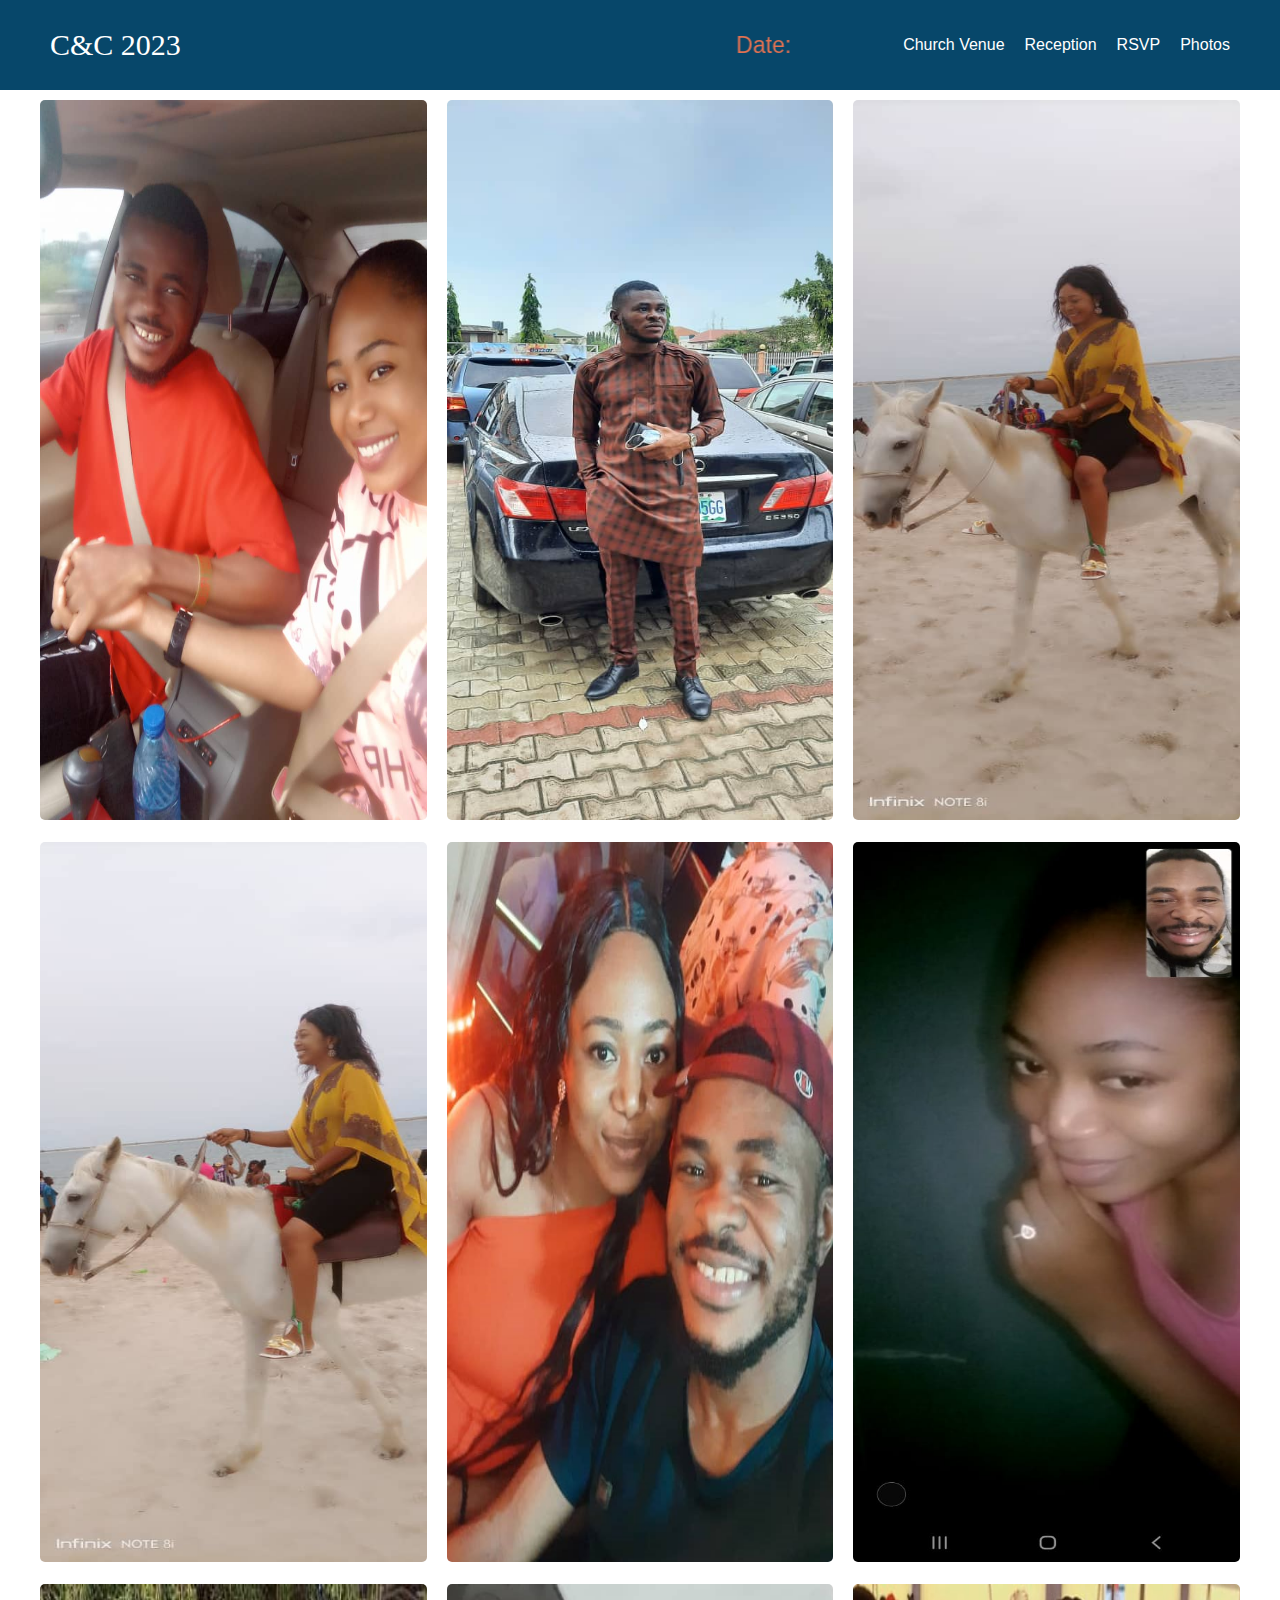
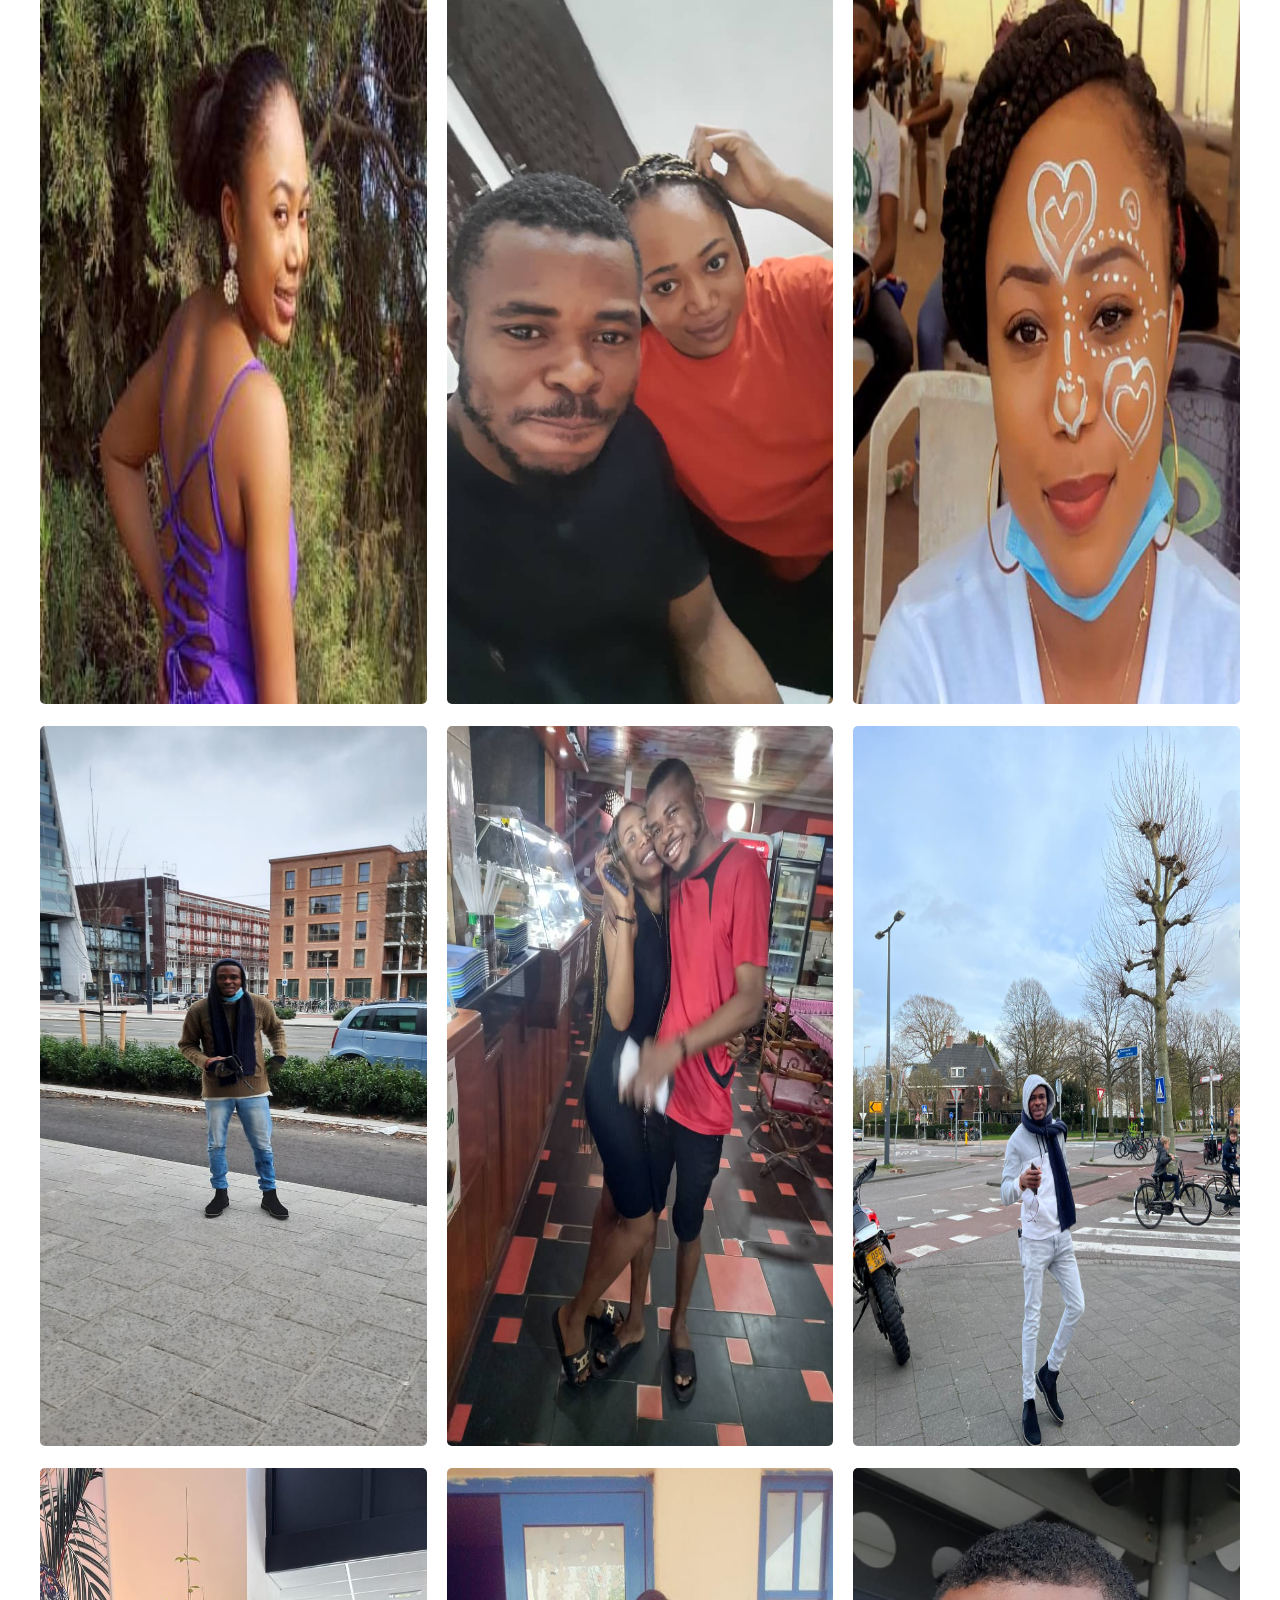
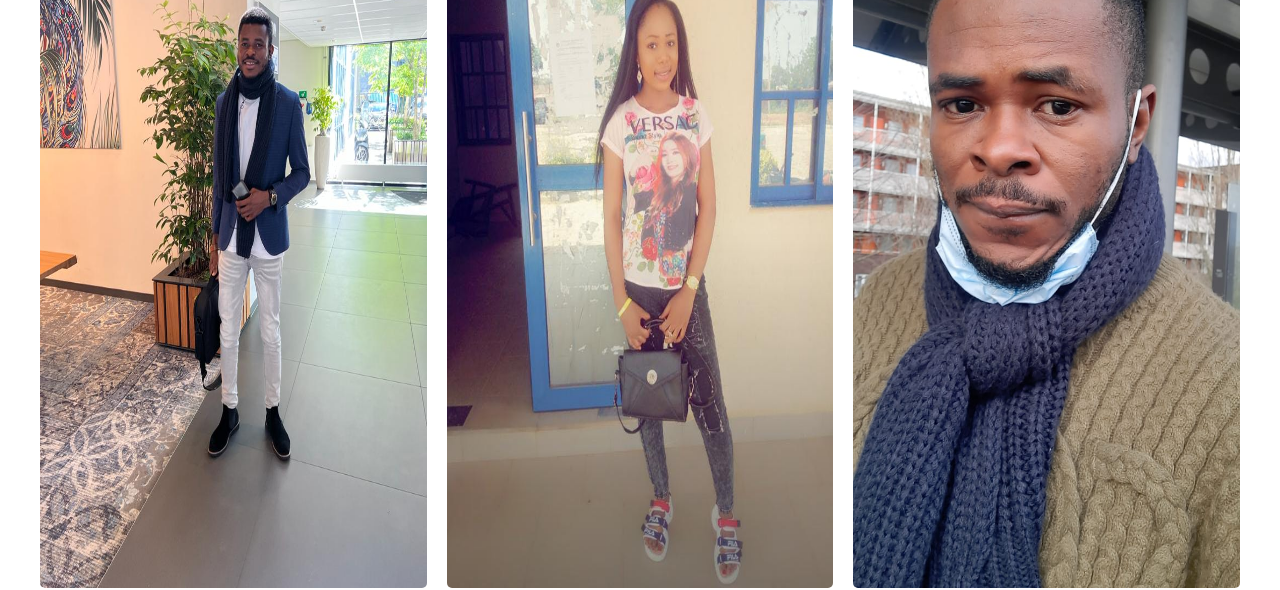
==== commit 76ce25d3: "gallary update" ====
--- a/photo.html
+++ b/photo.html
@@ -75,6 +75,60 @@
             </div>
         </div>
 
+        <div class="box">
+            <div class="long">
+                <img src="./photos/image7.jpeg">
+            </div>
+        </div>
+
+        <div class="box">
+            <div class="long">
+                <img src="./photos/img10.jpeg">
+            </div>
+        </div>           
+
+            <div class="box">
+                <div class="long">
+                    <img src="./photos/img9.jpeg">
+                </div>
+            </div>
+
+            <div class="box">
+                <div class="long">
+                    <img src="./photos/img11.jpeg">
+                </div>
+            </div>
+
+            <div class="box">
+                <div class="long">
+                    <img src="./photos/img12.jpeg">
+                </div>
+            </div>
+
+            <div class="box">
+                <div class="long">
+                    <img src="./photos/img13.jpeg">
+                </div>
+                </div>
+
+                <div class="box">
+                    <div class="long">
+                        <img src="./photos/img15.jpeg">
+                    </div>
+                </div>
+
+                <div class="box">
+                    <div class="long">
+                        <img src="./photos/img14.jpeg">
+                    </div>
+                </div>
+
+                <div class="box">
+                    <div class="long">
+                        <img src="./photos/img16.jpeg">
+                    </div>
+                </div>
+    
     </div>
 
 
--- a/style.css
+++ b/style.css
@@ -5,6 +5,7 @@
     margin: 0;
     font-size: 62.5%;
     height: 100vh;
+    font-family: 'Montserrat', sans-serif;
 
 }
 
@@ -40,14 +41,13 @@
 .topmenu a {
     padding-left: 20px;
     text-decoration: none;
+    color: #fff;
+    font-size: 16px;
+    transition:all 0.8s  ease-in-out;
+}
+
+.topmenu a:hover {
     color: #e37252;
-    font-size: 16px;
-}
-
-.topmenu a:hover {
-    color: #fff;
-
-    transition: 0.5sec ease-in-out;
 }
 
 marquee {
@@ -78,6 +78,11 @@
     justify-content: center;
     text-align: center;
     height: 90vh;
+}
+
+.fa-face-smile{
+    color: #e37252;
+    padding:0 10px;
 }
 
 
@@ -167,12 +172,17 @@
 
 /*church Venue*/
 body .VenueImage {
-    background-image: url(./photos/WhatsApp\ Image\ 2023-02-01\ at\ 11.03.55\ AM.jpeg);
+    background: linear-gradient(rgba(0,0,0,0.7), rgba(0,0,0,0.8)),url(./photos/WhatsApp\ Image\ 2023-02-01\ at\ 11.03.55\ AM.jpeg);
+    height: 90vh;
+    background-repeat: no-repeat;
+    background-size: cover;
+    background-position: center;
+    /* background-image: url(./photos/WhatsApp\ Image\ 2023-02-01\ at\ 11.03.55\ AM.jpeg);
     background-position: center;
     background-size: cover;
     background-repeat: no-repeat;
     height: 90vh;
-    box-sizing: border-box;
+    box-sizing: border-box; */
 }
 
 
@@ -180,14 +190,13 @@
     display: flex;
     flex-direction: column;
     align-items: center;
-    justify-content: center;
     text-align: center;
 
 }
 
 .VenueImage h1 {
     color: gold;
-    font-size: 60px;
+    font-size: 50px;
     line-height: 20px;
 }
 
@@ -198,7 +207,6 @@
     background-position: center;
     background-size: cover;
     background-repeat: no-repeat;
-
 }
 
 .reception .receptionContent {
@@ -240,13 +248,15 @@
     border-radius: 5px;
 }
 
-.box:hover .long {
+.box:hover img {
     scale: 1.5;
-    transition: all 0.5sec ease-in-out;
+    transition: all 0.9s ease-in-out;
     border-radius: 5px;
 
 
 }
+
+
 
 
 /* .galleryContainer{
@@ -295,6 +305,10 @@
         display: block;
         top: -100%;
         position: fixed;
+        background-color: #07476a;
+        z-index: 5000;
+        width:100%;
+        height: auto;
 
     }
 
@@ -302,33 +316,22 @@
     .topmenu a {
         display: flex;
         flex-direction: column;
-        padding: 25px;
-        width: auto;
-        height: auto;
+        padding: 15px;
         justify-content: center;
         align-items: center;
         text-align: center;
-        font-size: 18px;
+        font-size: 20px;
+        color: #fff;
         font-family: 'Lobster', cursive;
-        background-color: #fff;
-        color: gold;
-        z-index: 5000;
-        animation: animate1 forwards ease-in-out;
-    }
-
-    @keyframes animate1 {
-        from {
-            top: 0
-        }
-
-        to {
-            width: 300px;
-        }
-
-    }
-
+       /* transition:all 0.2sec ease-in-out;
+        animation: animate1 5 linear ease-in-out; */
+    }
+
+  
     #chck:checked~ul {
-        top: 6vh;
+        top: 5vh;
+        transition:all 1s ease-in-out;
+      
     }
 
     nav {
@@ -410,11 +413,12 @@
     /*church Venue*/
     body .VenueImage {
         height: 93vh;
+       
     }
 
 
     .VenueImage h1 {
-        font-size: 40px;
+        font-size: 27px;
         line-height: 40px;
     }
 
@@ -424,16 +428,12 @@
 
     }
 
-    .reception h2 {
-        font-size: 40px;
+    .reception h2,h3 {
+        font-size: 25px;
         line-height: 40px;
 
     }
 
-    .reception h3 {
-        font-size: 25px;
-
-    }
 
     /*photo*/
 
@@ -442,12 +442,16 @@
         max-width: 90%;
         height: fit-content;
     }
-
-}
-
-.box img {
-    height: 100%;
-}
+    .box img {
+        height: 100%;
+    }
+      
+    }
+
+
+
+
+
 
 
 
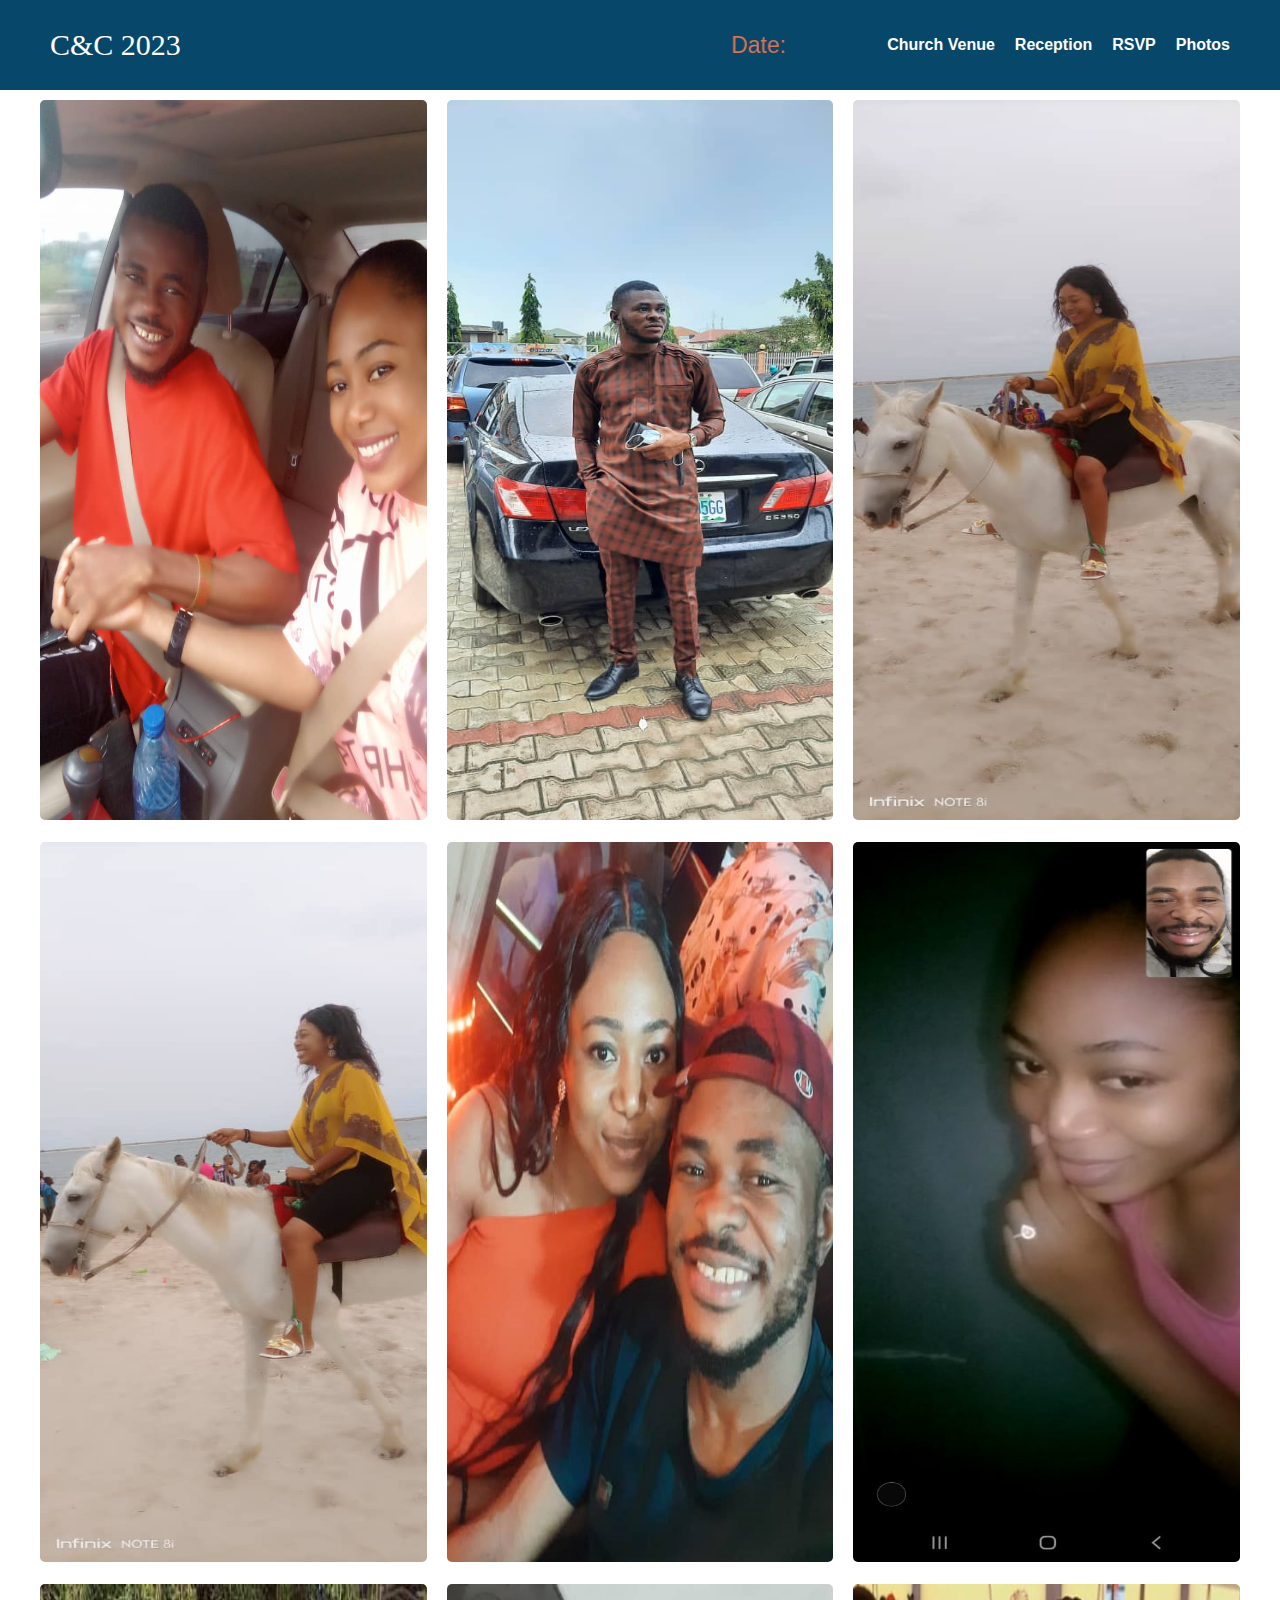
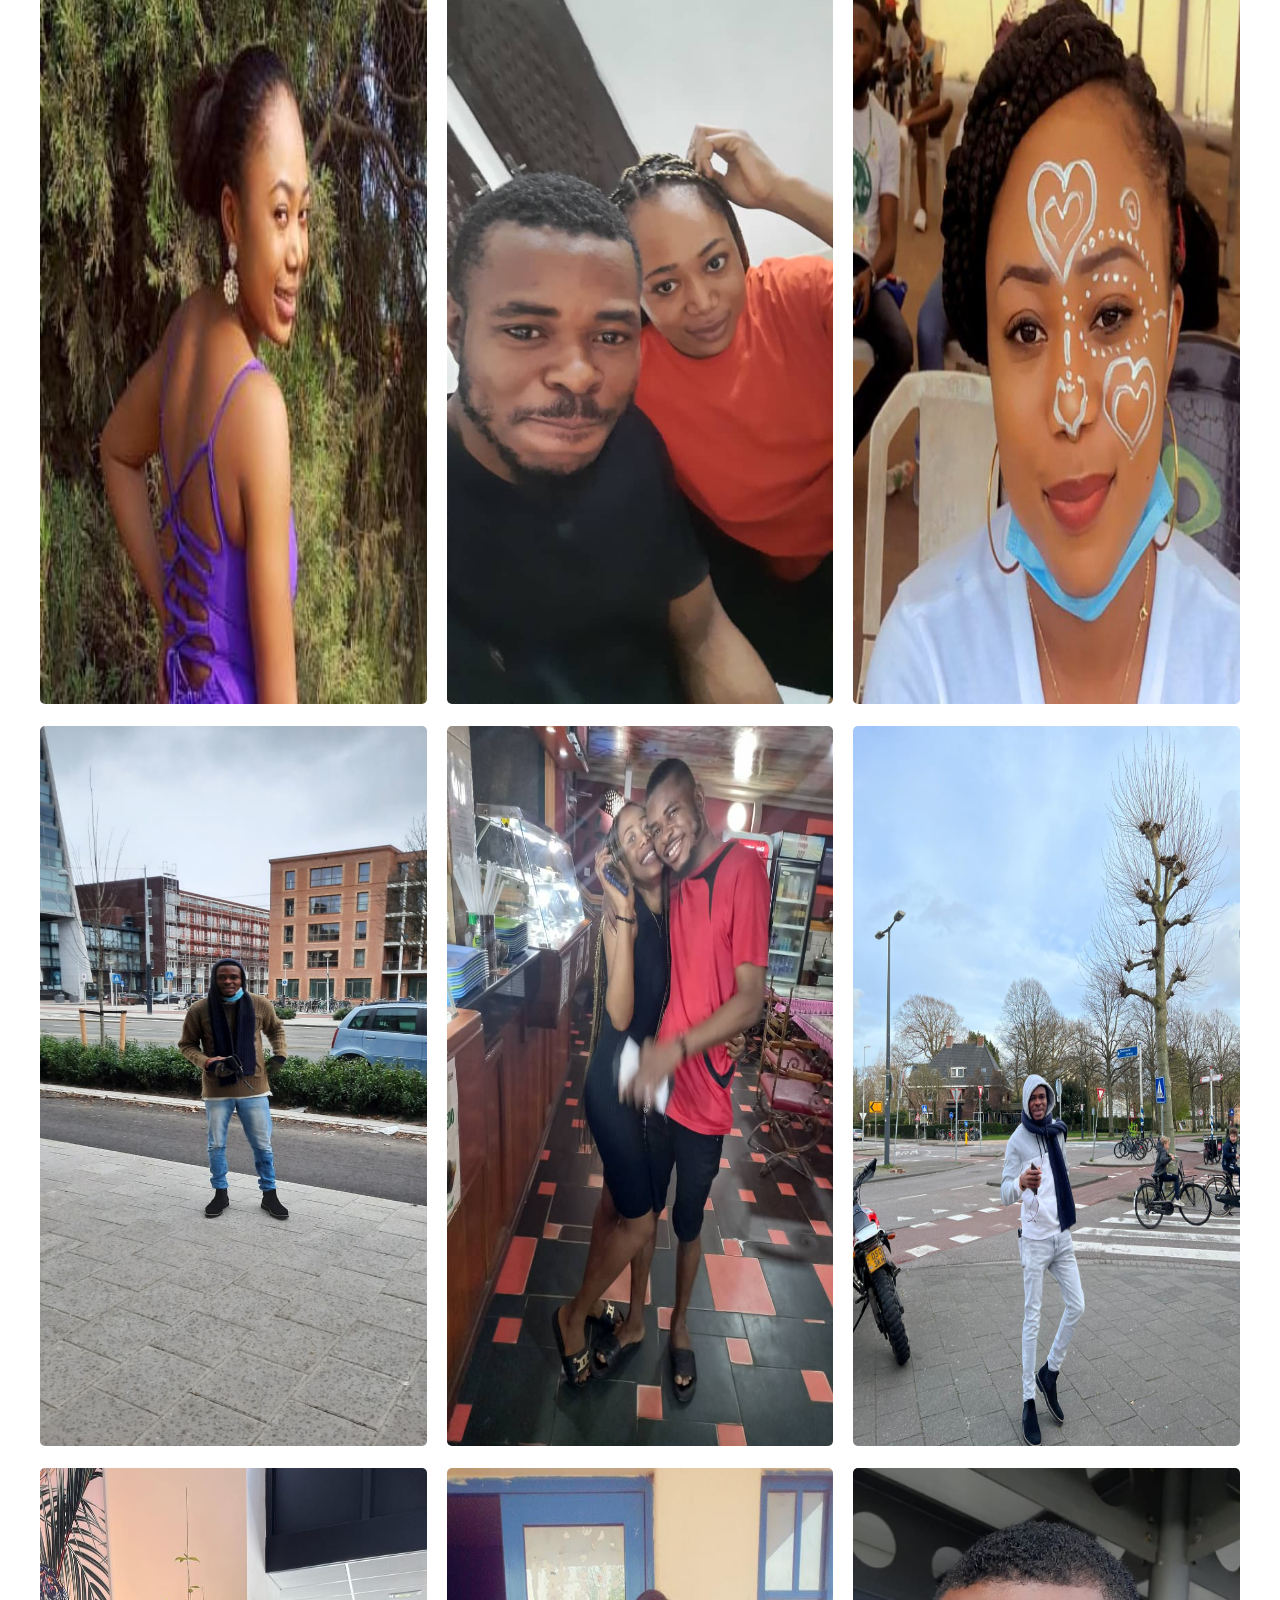
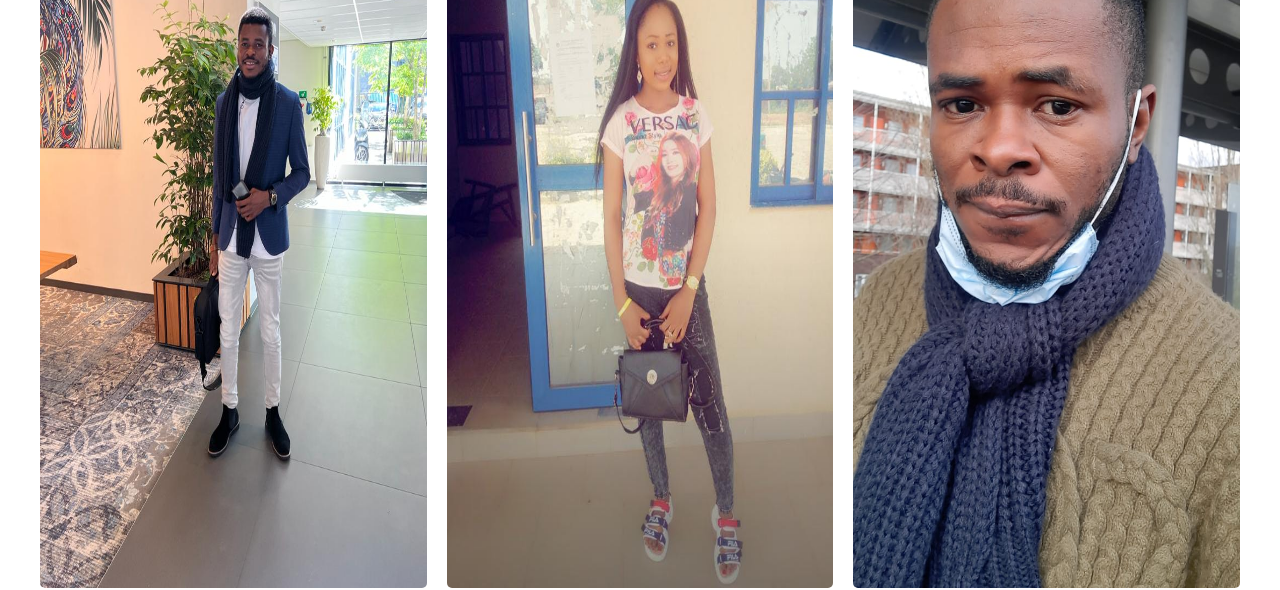
==== commit ef6b13e1: "gallary update2" ====
--- a/photo.html
+++ b/photo.html
@@ -8,6 +8,7 @@
     <title>photo</title>
     <link rel="stylesheet" href="../dashboard/css/all.min.css">
     <link rel="stylesheet" href="./style.css">
+    
 </head>
 
 <body>
--- a/style.css
+++ b/style.css
@@ -36,6 +36,7 @@
     display: flex;
     justify-content: space-between;
     text-align: center;
+    align-items: center;
 }
 
 .topmenu a {
@@ -43,11 +44,13 @@
     text-decoration: none;
     color: #fff;
     font-size: 16px;
-    transition:all 0.8s  ease-in-out;
+    transition:all 0.5s  ease-in-out;
+    font-family: 'Montserrat', sans-serif;
+    font-weight: bold;
 }
 
 .topmenu a:hover {
-    color: #e37252;
+    color: #f1896c;
 }
 
 marquee {
@@ -195,7 +198,7 @@
 }
 
 .VenueImage h1 {
-    color: gold;
+    color: whitesmoke;
     font-size: 50px;
     line-height: 20px;
 }
@@ -246,11 +249,12 @@
     width: 100%;
     height: 80vh;
     border-radius: 5px;
+     transition: all 1.5s ease-in-out;
 }
 
 .box:hover img {
     scale: 1.5;
-    transition: all 0.9s ease-in-out;
+   
     border-radius: 5px;
 
 
@@ -309,22 +313,23 @@
         z-index: 5000;
         width:100%;
         height: auto;
-
+        padding-left: 0px;
     }
 
 
     .topmenu a {
+       
+
         display: flex;
         flex-direction: column;
-        padding: 15px;
+       padding: 15px;
         justify-content: center;
         align-items: center;
         text-align: center;
         font-size: 20px;
         color: #fff;
-        font-family: 'Lobster', cursive;
-       /* transition:all 0.2sec ease-in-out;
-        animation: animate1 5 linear ease-in-out; */
+       
+       
     }
 
   
@@ -413,13 +418,14 @@
     /*church Venue*/
     body .VenueImage {
         height: 93vh;
-       
+        padding-top: 30px;
+       box-sizing: border-box;
     }
 
 
     .VenueImage h1 {
         font-size: 27px;
-        line-height: 40px;
+        line-height: 20px;
     }
 
     /*reception*/
@@ -428,10 +434,14 @@
 
     }
 
-    .reception h2,h3 {
+    .reception h2 {
         font-size: 25px;
         line-height: 40px;
 
+    }
+    .reception h3 {
+        font-size: 25px;
+        line-height: 1px;
     }
 
 
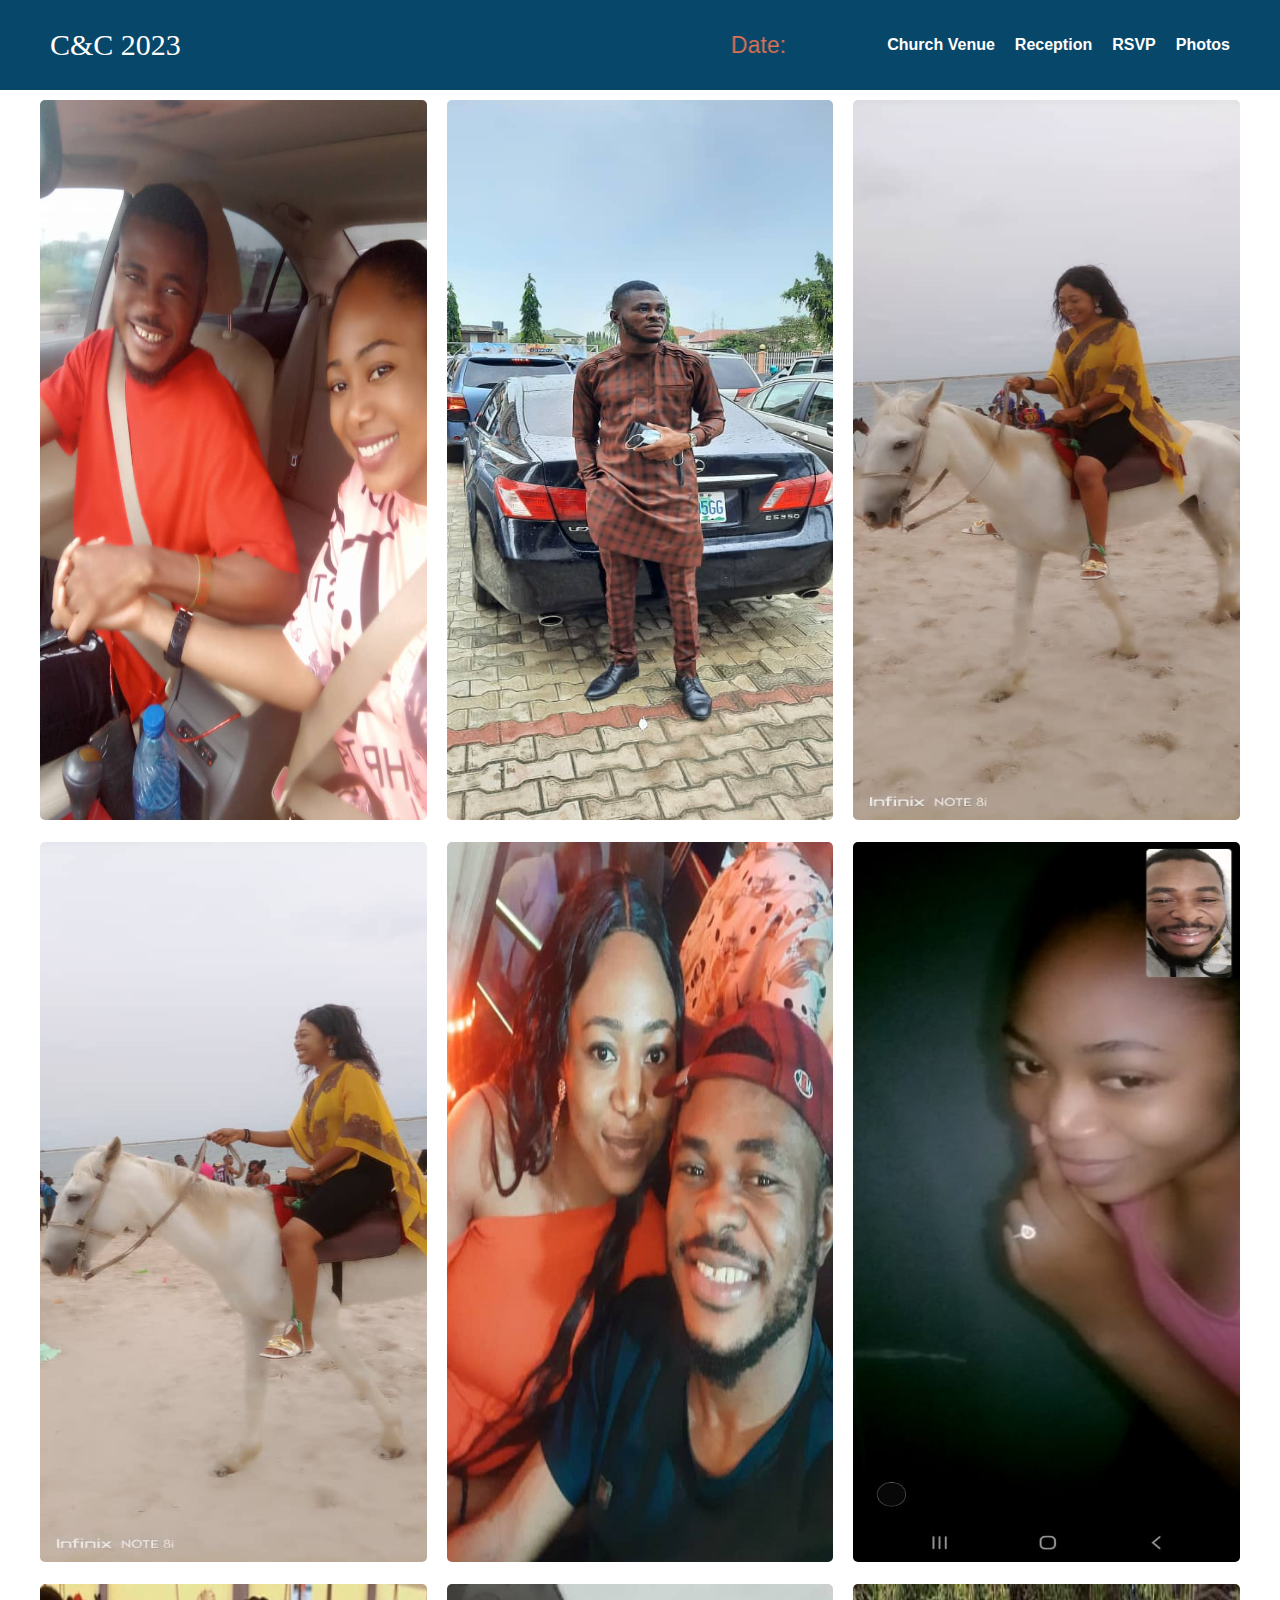
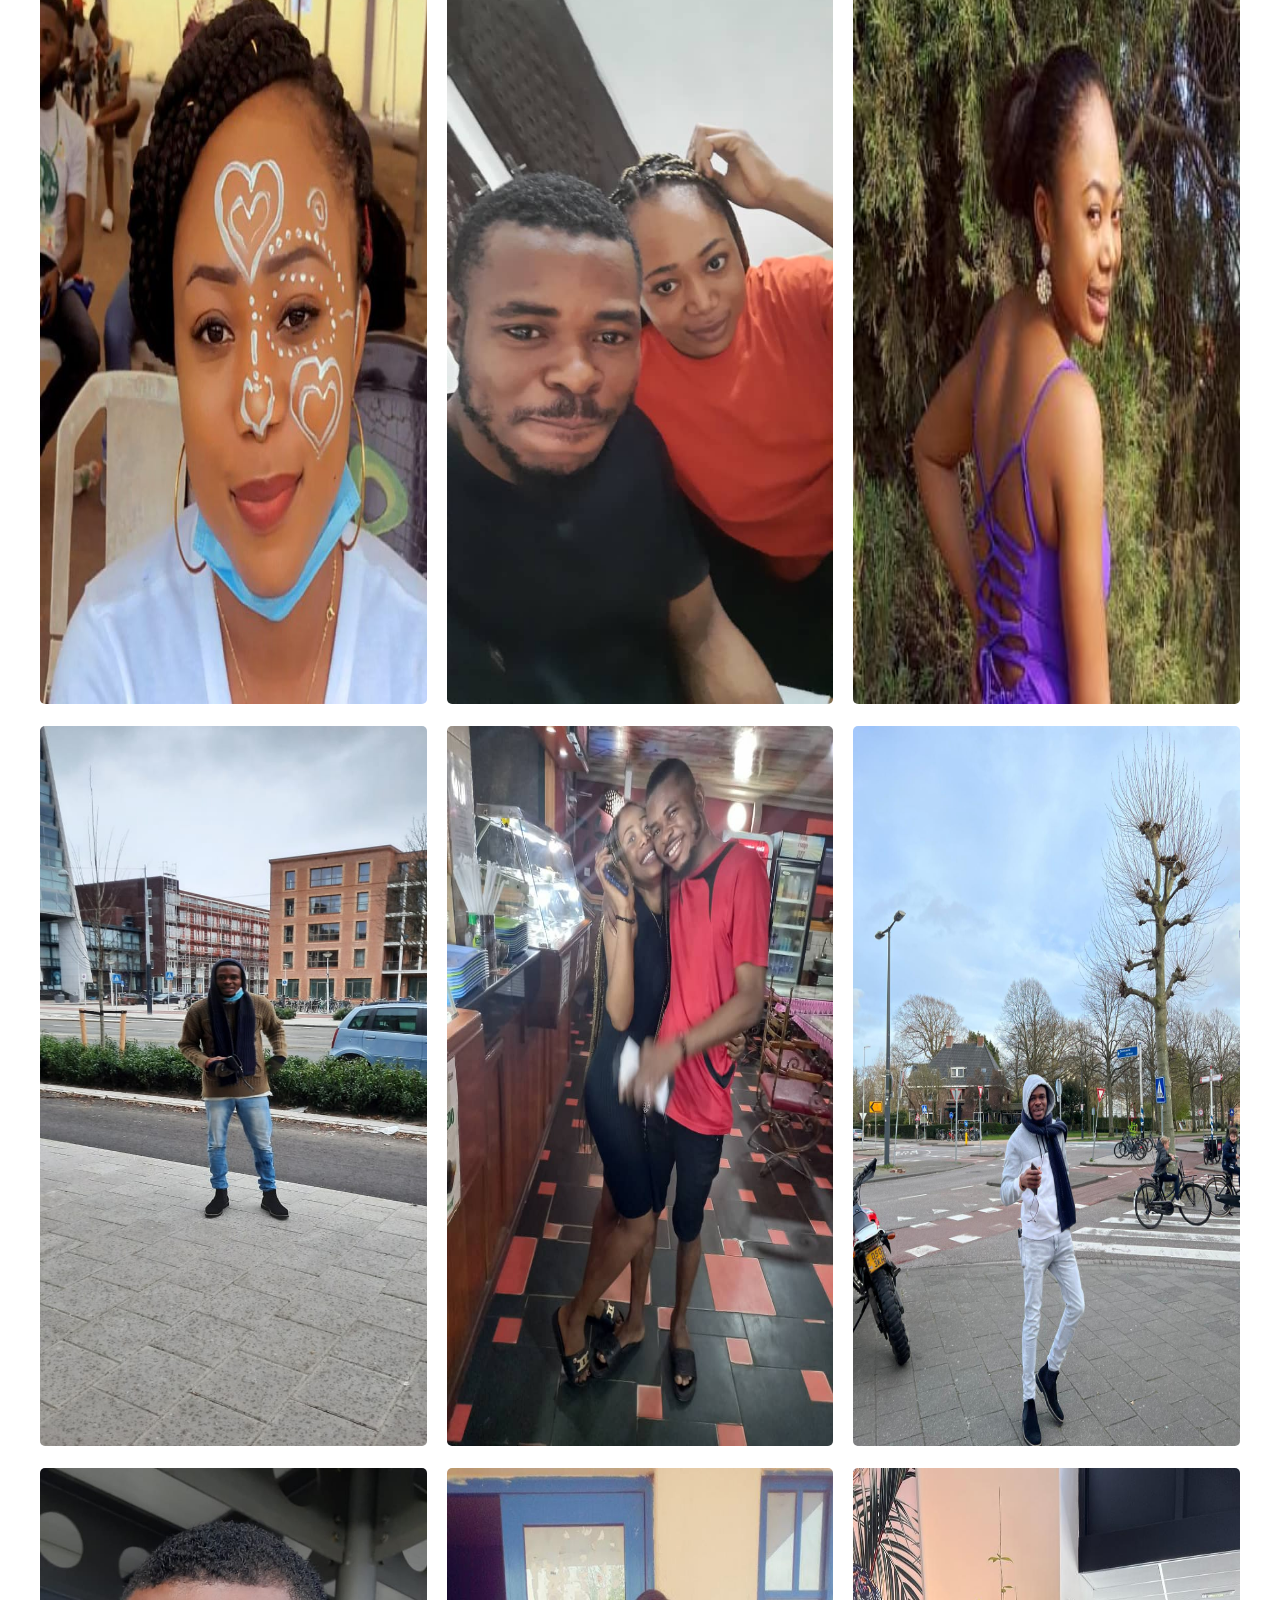
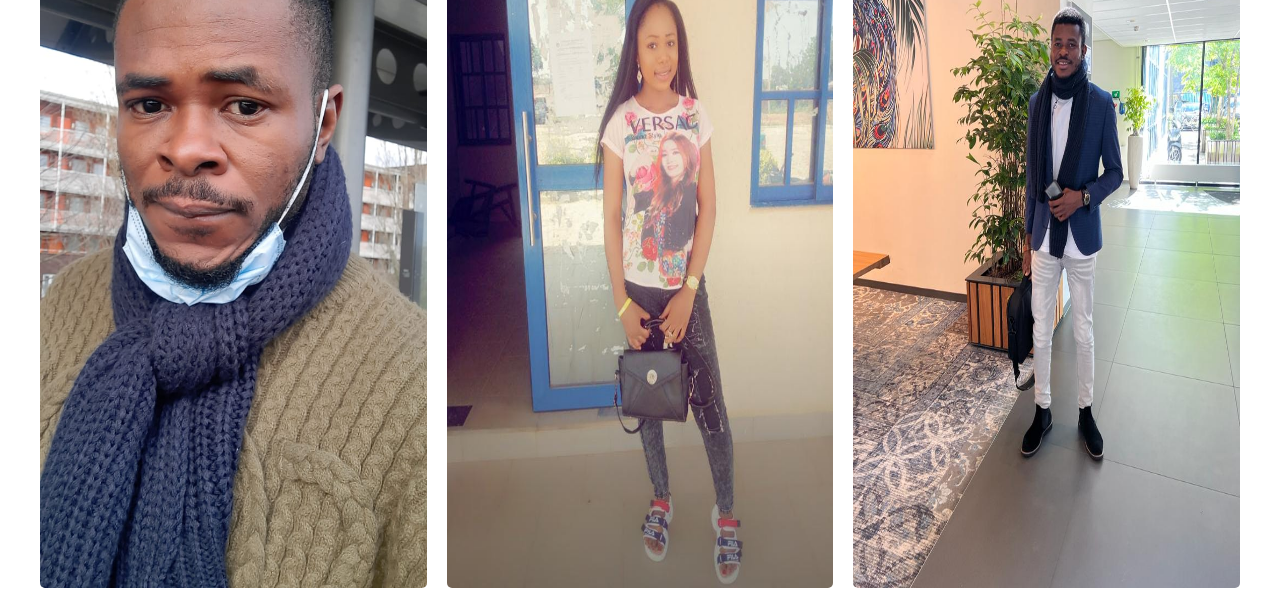
==== commit f5a183df: "mobile responsiveness1" ====
--- a/photo.html
+++ b/photo.html
@@ -78,7 +78,7 @@
 
         <div class="box">
             <div class="long">
-                <img src="./photos/image7.jpeg">
+                <img src="./photos/img9.jpeg">
             </div>
         </div>
 
@@ -90,7 +90,7 @@
 
             <div class="box">
                 <div class="long">
-                    <img src="./photos/img9.jpeg">
+                    <img src="./photos/image7.jpeg">
                 </div>
             </div>
 
@@ -114,7 +114,7 @@
 
                 <div class="box">
                     <div class="long">
-                        <img src="./photos/img15.jpeg">
+                        <img src="./photos/img16.jpeg">
                     </div>
                 </div>
 
@@ -126,7 +126,7 @@
 
                 <div class="box">
                     <div class="long">
-                        <img src="./photos/img16.jpeg">
+                        <img src="./photos/img15.jpeg">
                     </div>
                 </div>
     
--- a/style.css
+++ b/style.css
@@ -6,7 +6,11 @@
     font-size: 62.5%;
     height: 100vh;
     font-family: 'Montserrat', sans-serif;
-
+   max-width: 1500px;
+
+}
+.home{
+    height: 100vh;
 }
 
 body .home {
@@ -44,7 +48,7 @@
     text-decoration: none;
     color: #fff;
     font-size: 16px;
-    transition:all 0.5s  ease-in-out;
+    transition: all 0.5s ease-in-out;
     font-family: 'Montserrat', sans-serif;
     font-weight: bold;
 }
@@ -81,24 +85,26 @@
     justify-content: center;
     text-align: center;
     height: 90vh;
-}
-
-.fa-face-smile{
+    width: 100%;
+}
+
+.fa-face-smile {
     color: #e37252;
-    padding:0 10px;
-}
-
-
-img {
+    padding-left: 10px;
+}
+
+
+.container img {
     width: 70%;
-    height: 80vh;
+    /* height: 80vh; */
     border-radius: 5px;
+   
 
 }
 
 .container h1 {
     font-size: 60px;
-    line-height: 20px;
+    line-height: 0;
     color: #e37252;
     font-family: 'Lobster', cursive;
     font-weight: 300;
@@ -106,6 +112,11 @@
 
 .cardtext {
     width: 100%;
+    display: flex;
+    justify-content: center;
+    align-items: center;
+    text-align: center;
+    flex-direction: column;
 }
 
 .cardtext h1:nth-child(2) {
@@ -145,8 +156,7 @@
 
 
 /*Rsvp*/
-
-body .backroundImg {
+.backroundImg {
     background-image: url(./photos/debby-hudson-jcc8sxK2Adw-unsplash.jpg);
     background-repeat: no-repeat;
     background-size: cover;
@@ -175,7 +185,7 @@
 
 /*church Venue*/
 body .VenueImage {
-    background: linear-gradient(rgba(0,0,0,0.7), rgba(0,0,0,0.8)),url(./photos/WhatsApp\ Image\ 2023-02-01\ at\ 11.03.55\ AM.jpeg);
+    background: linear-gradient(rgba(0, 0, 0, 0.7), rgba(0, 0, 0, 0.8)), url(./photos/WhatsApp\ Image\ 2023-02-01\ at\ 11.03.55\ AM.jpeg);
     height: 90vh;
     background-repeat: no-repeat;
     background-size: cover;
@@ -223,12 +233,20 @@
 
 }
 
-.reception h2,
-h3 {
-    color: whitesmoke;
+.reception h2{
     font-size: 40px;
-    z-index: 3;
-}
+}
+
+.reception span {
+    font-size: 40px;
+    line-height: 60px;
+}
+
+.reception span:last-child {
+    font-size: 30px;
+}
+
+
 
 /*photo*/
 
@@ -249,50 +267,79 @@
     width: 100%;
     height: 80vh;
     border-radius: 5px;
-     transition: all 1.5s ease-in-out;
+    transition: all 1.5s ease-in-out;
 }
 
 .box:hover img {
     scale: 1.5;
-   
+
     border-radius: 5px;
 
 
 }
 
 
-
-
-/* .galleryContainer{
-            max-width: 1400px;
-            height: 80vh;
-          row-gap: 30px;
-        }
-      
-     .gallery{
-            display: grid;
-            grid-template-columns: 5fr 5fr 5fr;
-           grid-row-gap:30px;
-            background-color: #fff;
-            width: 100%;
-            height: 100%;
-        
-          
-        }
-
-
-
-.gallery .long:hover{
-   scale: 1.1;
-   transition: 0.5sec ease-in-out;
-   overflow:hidden;
-
-} */
-
-
-
-
-@media(max-width:600px) {
+/* TIMER STYLINGS */
+.countdownContainer {
+    display: flex;
+    align-items: center;
+    justify-content: space-between;
+    width: 50%;
+    /* background-color: red; */
+    margin: 0 auto;
+}
+
+.time {
+    background-color: #07476a;
+    padding: 10px;
+    height: 60px;
+    width: 50px;
+    border-radius: 10px;
+    display: flex;
+        align-items: center;
+        justify-content: center;
+        text-align: center;
+        flex-direction: column;
+}
+
+.time h2 {
+    font-size: 18px;
+    color: #fff;
+    font-weight: bold;
+}
+
+.time span {
+    padding-bottom: 20px;
+    color: #e37252;
+}
+
+
+
+@media(max-width:700px) {
+
+   /* TIMER STYLINGS */
+.countdownContainer {
+    width: 80%;
+}
+
+.time {
+    padding: 10px;
+    height: 40px;
+    width: 50px;
+    border-radius: 5px;
+}
+
+#minutes, #hours, #days, #seconds {
+    color: #fff;
+    font-size: 16px;
+}
+
+.time span {
+    padding-bottom: 10px;
+    font-size: 14px;
+}
+
+
     .borgermenu {
         display: block;
         font-size: 30px;
@@ -311,32 +358,32 @@
         position: fixed;
         background-color: #07476a;
         z-index: 5000;
-        width:100%;
+        width: 100%;
         height: auto;
         padding-left: 0px;
     }
 
 
     .topmenu a {
-       
+
 
         display: flex;
         flex-direction: column;
-       padding: 15px;
+        padding: 15px;
         justify-content: center;
         align-items: center;
         text-align: center;
         font-size: 20px;
         color: #fff;
-       
-       
-    }
-
-  
+
+
+    }
+
+
     #chck:checked~ul {
         top: 5vh;
-        transition:all 1s ease-in-out;
-      
+        transition: all 1s ease-in-out;
+
     }
 
     nav {
@@ -344,7 +391,7 @@
         align-items: center;
         text-align: center;
         height: 7vh;
-        padding: 0 30px;
+        padding: 0 0px;
     }
 
 
@@ -354,12 +401,12 @@
 
     .container {
         grid-template-columns: 1fr;
-        height: 93vh;
-    }
-
-    img {
-        width: 90%;
-        height: 50vh;
+        height: 90vh;
+    }
+
+    .container img {
+         width: 90%;
+         height: 50vh; 
         border-radius: 10px;
     }
 
@@ -367,8 +414,8 @@
         font-size: 30px;
         color: #e37252;
         font-weight: 600;
-        line-height: 18px;
-    }
+        line-height:0 px;
+    }   
 
     .cardtext h1:nth-child(2) {
         color: #fff;
@@ -419,7 +466,7 @@
     body .VenueImage {
         height: 93vh;
         padding-top: 30px;
-       box-sizing: border-box;
+        box-sizing: border-box;
     }
 
 
@@ -431,18 +478,24 @@
     /*reception*/
     .reception {
         height: 93vh;
-
-    }
-
-    .reception h2 {
+    }
+
+
+    .reception h2{
         font-size: 25px;
         line-height: 40px;
-
-    }
-    .reception h3 {
-        font-size: 25px;
-        line-height: 1px;
-    }
+    }
+    
+    .reception span {
+        font-size: 27px;
+        line-height: 40px;
+        font-weight: bold;
+    }
+    
+    .reception span:last-child {
+        font-size: 23px;
+    }
+    
 
 
     /*photo*/
@@ -452,11 +505,12 @@
         max-width: 90%;
         height: fit-content;
     }
+
     .box img {
         height: 100%;
     }
-      
-    }
+
+}
 
 
 
